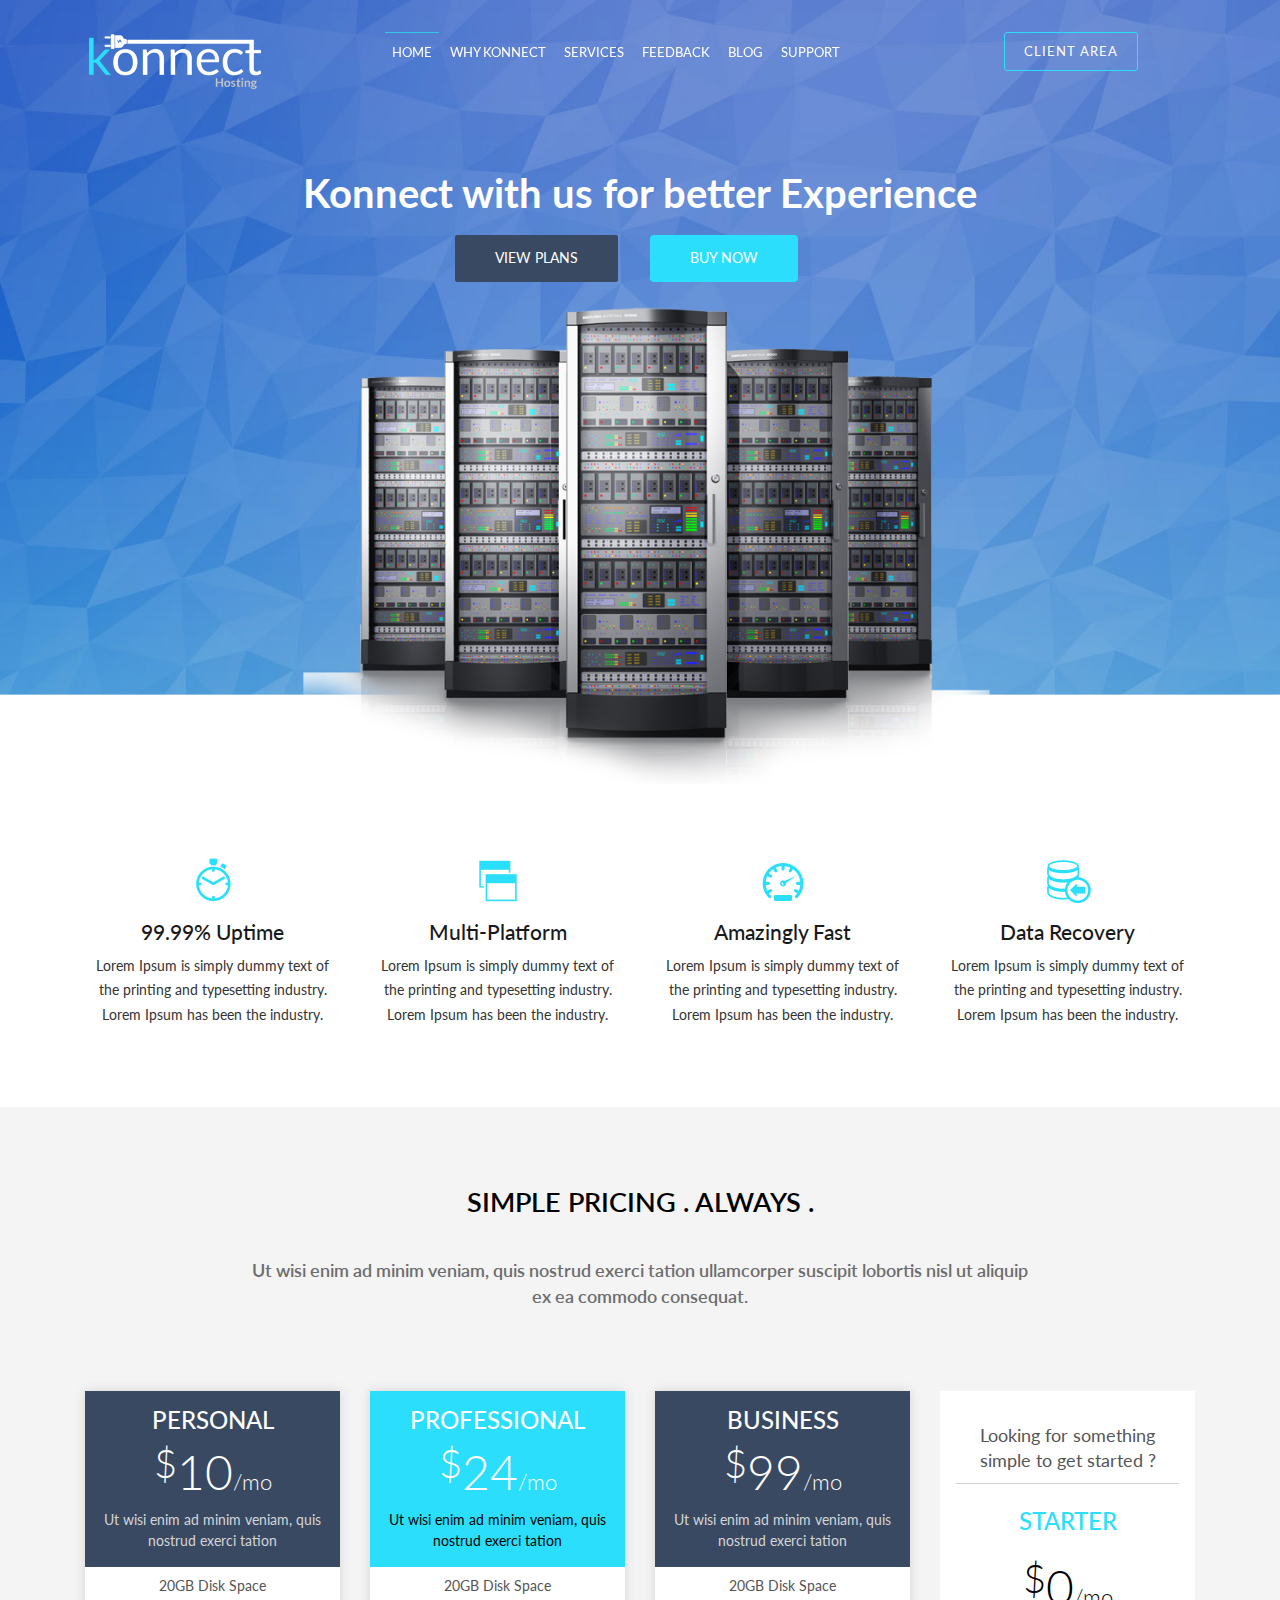
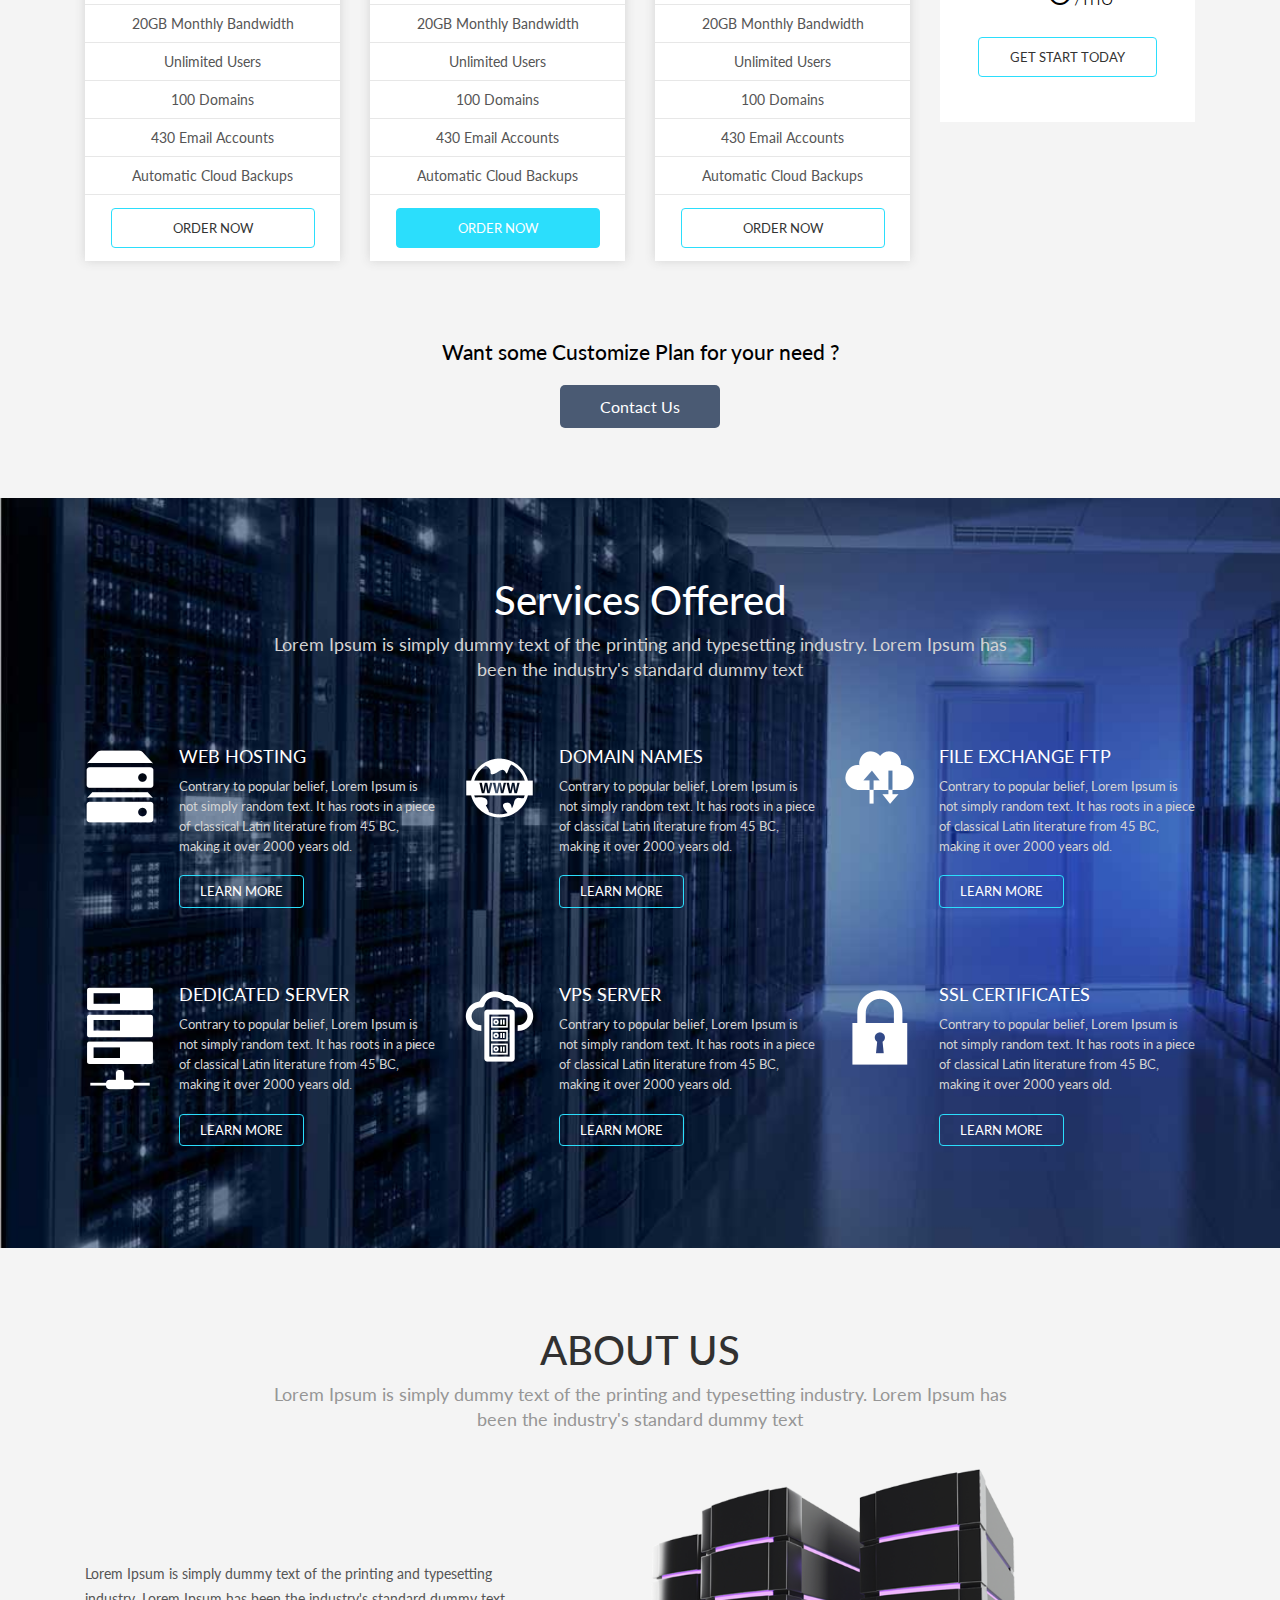
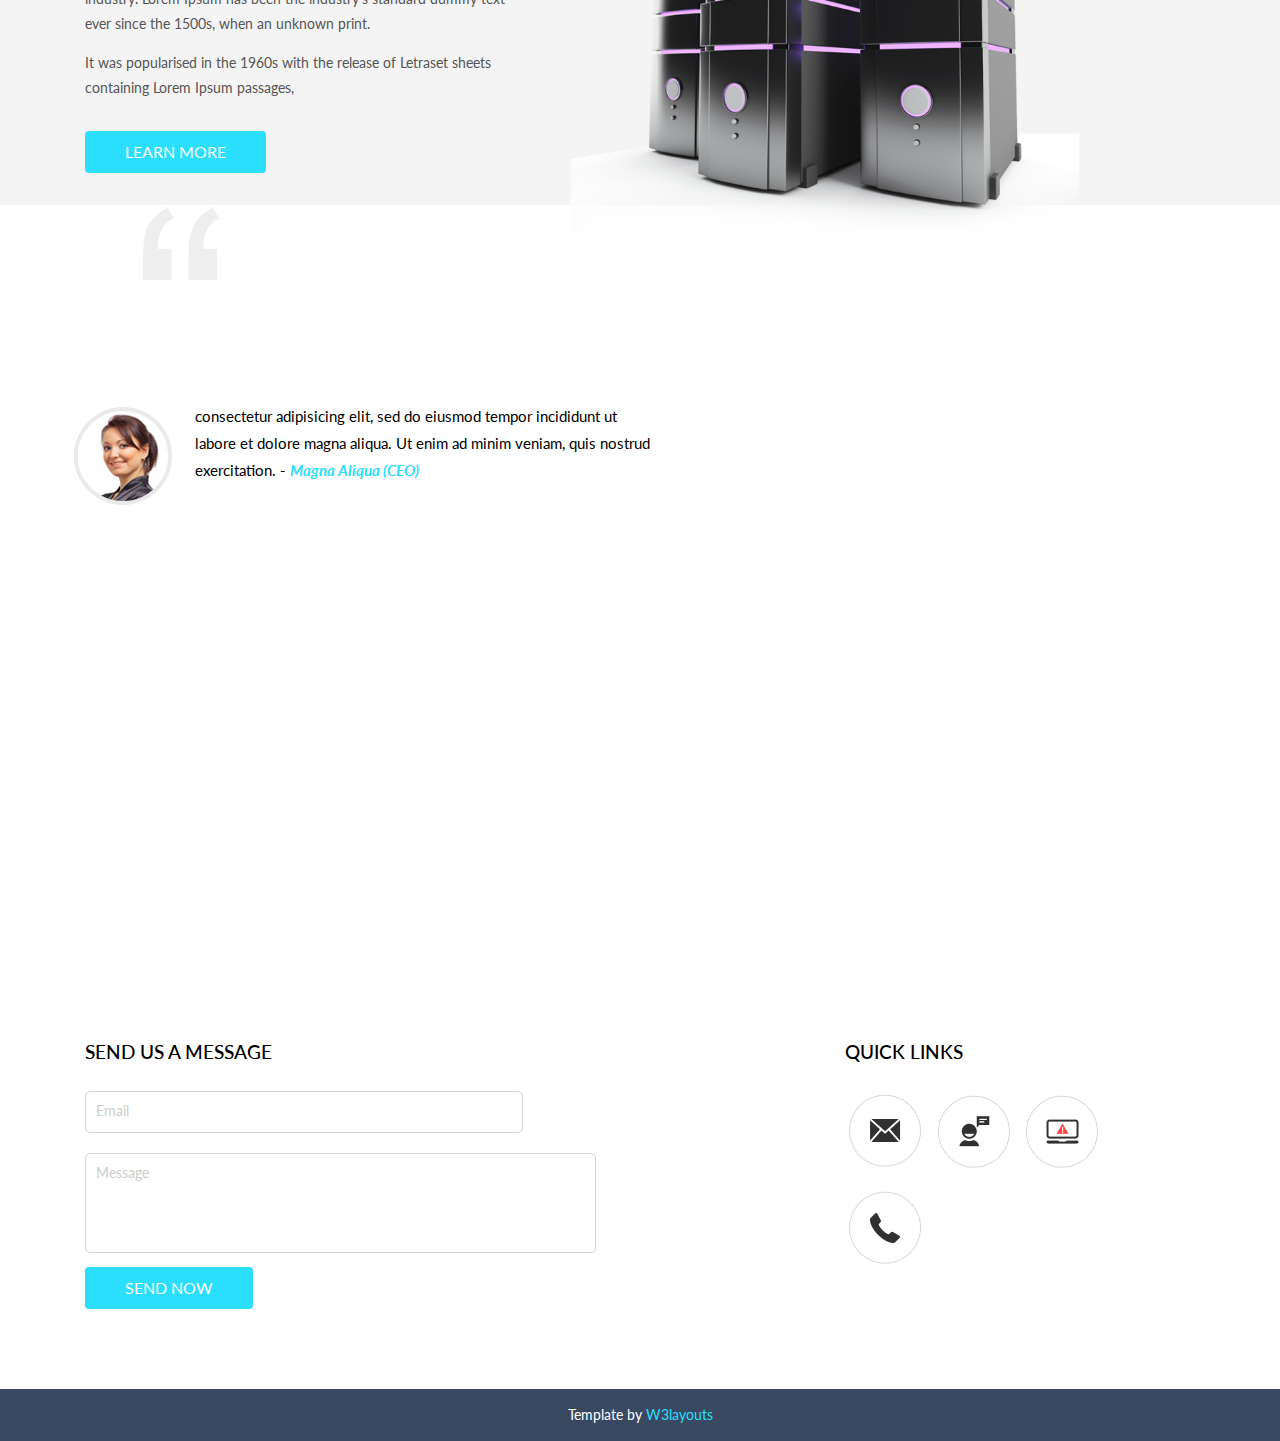
==== index.html @ 1f904e3b "Add site" ====
<!--
Author: W3layouts
Author URL: http://w3layouts.com
License: Creative Commons Attribution 3.0 Unported
License URL: http://creativecommons.org/licenses/by/3.0/
-->
<!DOCTYPE HTML>
<html>
<head>
<title>X VISION cloud</title>
<meta name="viewport" content="width=device-width, initial-scale=1">
<meta http-equiv="Content-Type" content="text/html; charset=utf-8" />
<meta name="keywords" content="Konnect Responsive web template, Bootstrap Web Templates, Flat Web Templates, Andriod Compatible web template, 
Smartphone Compatible web template, free webdesigns for Nokia, Samsung, LG, SonyErricsson, Motorola web design" />
<script type="application/x-javascript"> addEventListener("load", function() { setTimeout(hideURLbar, 0); }, false); function hideURLbar(){ window.scrollTo(0,1); } </script>
<link href="css/bootstrap.css" rel='stylesheet' type='text/css' />
<!-- jQuery (necessary for Bootstrap's JavaScript plugins) -->
<script src="js/jquery-1.11.1.min.js"></script>
<!-- Custom Theme files -->
<link href="css/style.css" rel='stylesheet' type='text/css' />
<!-- Custom Theme files -->
<!-- webfonts -->
<link href='http://fonts.googleapis.com/css?family=Lato:100,300,400,700,900' rel='stylesheet' type='text/css'>
<!-- webfonts -->
<!-- dropdown -->
<script src="js/jquery.easydropdown.js"></script>
<!-- Add fancyBox main JS and CSS files -->
<script src="js/jquery.magnific-popup.js" type="text/javascript"></script>
<link href="css/popup.css" rel="stylesheet" type="text/css">
		<script>
			$(document).ready(function() {
				$('.popup-with-zoom-anim').magnificPopup({
					type: 'inline',
					fixedContentPos: false,
					fixedBgPos: true,
					overflowY: 'auto',
					closeBtnInside: true,
					preloader: false,
					midClick: true,
					removalDelay: 300,
					mainClass: 'my-mfp-zoom-in'
			});
		});
		</script>
</head>
<body>
<div class="header">

    <div class="container">
      <div class="header_bottom"> 
       <div class="col-xs-3 logo">
   	   	 <a href="index.html"><img src="images/logo.png" alt=""/></a>
   	   </div>
   	   <div class="col-xs-9 header_nav">
	   	   <div class="col-xs-9 menu">
					<a class="toggleMenu" href="#"><img src="images/nav_icon.png" alt="" /> </a>
					<ul class="nav" id="nav">
					  <li class="current"><a href="index.html">Home</a></li>
					  <li><a href="about.html">Why Konnect</a></li>
					  <li><a href="services.html">Services</a></li>
					  <li><a href="404.html">Feedback</a></li>
					  <li><a href="blog.html">Blog</a></li>
					  <li><a href="support.html">Support</a></li>								
					</ul>
					<script type="text/javascript" src="js/responsive-nav.js"></script>
		  </div>
		  <div class="col-xs-3 header_but">
			  <menu class="cl-effect-8" id="cl-effect-8">
				 <a href="#">Client Area</a>
			  </menu>	
		  </div>
	      <div class="clearfix"></div>		
   	  </div>
   	  <div class="clearfix"></div>
   	  </div>
   </div>
   <div class="header_bot_grid">
      <h1>Konnect with us for better Experience</h1>
      <div class="header-btns">
		<a class="plans btn btn-primary1 btn-normal btn-inline" href="plans.html">View Plans</a>
	    <a class="plans btn btn-primary2 btn-normal btn-inline" href="domain.html">Buy Now</a>
	  </div>
	  <span> </span>
   </div>
</div>
<div class="content_top">
	<div class="container">
		<div class="col-md-3 grid_1">
			<i class="time"> </i>
			<h3>99.99% Uptime</h3>
			<p>Lorem Ipsum is simply dummy text of the printing and typesetting industry. Lorem Ipsum has been the industry.</p>
		</div>
		<div class="col-md-3 grid_1">
			<i class="platform"> </i>
			<h3>Multi-Platform</h3>
			<p>Lorem Ipsum is simply dummy text of the printing and typesetting industry. Lorem Ipsum has been the industry.</p>
		</div>
		<div class="col-md-3 grid_1">
			<i class="fast"> </i>
			<h3>Amazingly Fast</h3>
			<p>Lorem Ipsum is simply dummy text of the printing and typesetting industry. Lorem Ipsum has been the industry.</p>
		</div>
		<div class="col-md-3 grid_1">
			<i class="data"> </i>
			<h3>Data Recovery</h3>
			<p>Lorem Ipsum is simply dummy text of the printing and typesetting industry. Lorem Ipsum has been the industry.</p>
		</div>
	</div>
</div>
<div class="content_bottom">
	<div class="container">
		<div class="box3">
		  <h2>Simple Pricing . Always .</h2>
		  <p>Ut wisi enim ad minim veniam, quis nostrud exerci tation ullamcorper suscipit lobortis nisl ut aliquip ex ea commodo consequat.</p>
		</div>
		 <div class="plans">
       	           <div class="col-md-3">
						  <div class="pricing-table-grid">
								<div class="plans_head">
									<h3>Personal</h3>
								    <h4 class="m_4"><small class="m_2">$</small>10<small small class="m_3">/mo</small></h4>
								    <p>Ut wisi enim ad minim veniam, quis nostrud exerci tation</p>
								</div>
								<ul>
									<li><a href="#">20GB Disk Space</a></li>
									<li><a href="#">20GB Monthly Bandwidth</a></li>
									<li><a href="#">Unlimited Users</a></li>
									<li><a href="#">100 Domains</a></li>
									<li><a href="#">430 Email Accounts</a></li>
									<li><a href="#">Automatic Cloud Backups</a></li>
							    </ul>
							    <a class="popup-with-zoom-anim button" href="#small-dialog">Order Now</a>
							    <div id="small-dialog" class="mfp-hide">
									<div class="pop_up">
									 	<div class="payment-online-form-left">
											<form>
												<h4><span class="shipping"> </span>Shipping</h4>
												<ul>
													<li><input class="text-box-dark" type="text" value="Frist Name" onfocus="this.value = '';" onblur="if (this.value == '') {this.value = 'Frist Name';}"></li>
													<li><input class="text-box-dark" type="text" value="Last Name" onfocus="this.value = '';" onblur="if (this.value == '') {this.value = 'Last Name';}"></li>
												</ul>
												<ul>
													<li><input class="text-box-dark" type="text" value="Email" onfocus="this.value = '';" onblur="if (this.value == '') {this.value = 'Email';}"></li>
													<li><input class="text-box-dark" type="text" value="Company Name" onfocus="this.value = '';" onblur="if (this.value == '') {this.value = 'Company Name';}"></li>
												</ul>
												<ul>
													<li><input class="text-box-dark" type="text" value="Phone" onfocus="this.value = '';" onblur="if (this.value == '') {this.value = 'Phone';}"></li>
													<li><input class="text-box-dark" type="text" value="Address" onfocus="this.value = '';" onblur="if (this.value == '') {this.value = 'Address';}"></li>
													<div class="clearfix"> </div>
												</ul>
												<div class="clear"> </div>
											<ul class="payment-type">
												<h4><span class="payment"> </span> Payments</h4>
												<li>
													<span class="col_checkbox">
													<input id="3" class="css-checkbox1" type="checkbox">
													<label for="3" name="demo_lbl_1" class="css-label1"> </label>
													<a class="visa" href="#"> </a>
													</span>
												</li>
												<li>
													<span class="col_checkbox">
														<input id="4" class="css-checkbox2" type="checkbox">
														<label for="4" name="demo_lbl_2" class="css-label2"> </label>
														<a class="paypal" href="#"> </a>
													</span>
												</li>
												<div class="clearfix"> </div>
											</ul>
												<ul>
													<li><input class="text-box-dark" type="text" value="Card Number" onfocus="this.value = '';" onblur="if (this.value == '') {this.value = 'Card Number';}"></li>
													<li><input class="text-box-dark" type="text" value="Name on card" onfocus="this.value = '';" onblur="if (this.value == '') {this.value = 'Name on card';}"></li>
													<div class="clearfix"> </div>
												</ul>
												<ul>
													<li><input class="text-box-light hasDatepicker" type="text" id="datepicker" value="Expiration Date" onfocus="this.value = '';" onblur="if (this.value == '') {this.value = 'Expiration Date';}"><em class="pay-date"> </em></li>
													<li><input class="text-box-dark" type="text" value="Security Code" onfocus="this.value = '';" onblur="if (this.value == '') {this.value = 'Security Code';}"></li>
													<div class="clearfix"> </div>
												</ul>
												<ul class="payment-sendbtns">
													<li><input type="reset" value="Cancel"></li>
													<li><input type="submit" value="Process order"></li>
												</ul>
												<div class="clearfix"> </div>
											</form>
										</div>
						  			</div>
								</div>
		         </div>
		     </div>
             <div class="col-md-3">
					<div class="pricing-table-grid">
								<div class="plans_head1">
									<h3>Professional</h3>
								    <h4 class="m_4"><small class="m_2">$</small>24<small small class="m_3">/mo</small></h4>
								    <p>Ut wisi enim ad minim veniam, quis nostrud exerci tation</p>
								</div>
								<ul>
									<li><a href="#">20GB Disk Space</a></li>
									<li><a href="#">20GB Monthly Bandwidth</a></li>
									<li><a href="#">Unlimited Users</a></li>
									<li><a href="#">100 Domains</a></li>
									<li><a href="#">430 Email Accounts</a></li>
									<li><a href="#">Automatic Cloud Backups</a></li>
							    </ul>
							    <a class="popup-with-zoom-anim button1" href="#small-dialog">Order Now</a>
				      </div>
		     </div>	
	         <div class="col-md-3">
				<div class="pricing-table-grid">
								<div class="plans_head">
									<h3>Business</h3>
								    <h4 class="m_4"><small class="m_2">$</small>99<small small class="m_3">/mo</small></h4>
								    <p>Ut wisi enim ad minim veniam, quis nostrud exerci tation</p>
								</div>
								<ul>
									<li><a href="#">20GB Disk Space</a></li>
									<li><a href="#">20GB Monthly Bandwidth</a></li>
									<li><a href="#">Unlimited Users</a></li>
									<li><a href="#">100 Domains</a></li>
									<li><a href="#">430 Email Accounts</a></li>
									<li><a href="#">Automatic Cloud Backups</a></li>
							    </ul>
							    <a class="popup-with-zoom-anim button" href="#small-dialog">Order Now</a>
				</div>
		    </div>
	        <div class="col-md-3">
				<div class="pricing-table-grid1">
					<p>Looking for something simple to get started ?</p>		
					<h5>Starter</h5>
					
					<h4 class="m_4 m_5"><small class="m_2 sm1">$</small>0<small small class="m_3 sm2">/mo</small></h4>
					<a class="popup-with-zoom-anim button" href="#small-dialog">Get Start Today</a>		   
				</div>
		    </div>	
		    <div class="clearfix"> </div>								
       </div>
       <div class="plans_desc">
        <h3>Want some Customize Plan for your need ?</h3>
        <a class="contact_btn" href="#">Contact Us</a>
       </div>
	</div>
</div>

<div class="services">
	<div class="container">
	   <div class="span_1">
		  <h3>Services Offered</h3>
		  <p>Lorem Ipsum is simply dummy text of the printing and typesetting industry. Lorem Ipsum has been the industry's standard dummy text</p>
	   </div>
	   <div class="span_2">
	   	<div class="span_2-top">
		   	<div class="col-md-4">
		   		<ul class="hosting">
		   			<i class="icon1"> </i>
		   			<li class="host_desc">
		   				<h4>Web Hosting</h4>
		   				<p>Contrary to popular belief, Lorem Ipsum is not simply random text. It has roots in a piece of classical Latin literature from 45 BC, making it over 2000 years old. </p>
		   				<a class="button2" href="#">Learn More</a>
		   		    </li>
		   		</ul>
		   	</div>
		   	<div class="col-md-4">
		   		<ul class="hosting">
		   			<i class="icon2"> </i>
		   			<li class="host_desc">
		   				<h4>Domain Names</h4>
		   				<p>Contrary to popular belief, Lorem Ipsum is not simply random text. It has roots in a piece of classical Latin literature from 45 BC, making it over 2000 years old. </p>
		   				<a class="button2" href="#">Learn More</a>
		   		    </li>
		   		</ul>
		   	</div>
		   	<div class="col-md-4">
		   		<ul class="hosting">
		   			<i class="icon3"> </i>
		   			<li class="host_desc">
		   				<h4>File Exchange FTP</h4>
		   				<p>Contrary to popular belief, Lorem Ipsum is not simply random text. It has roots in a piece of classical Latin literature from 45 BC, making it over 2000 years old. </p>
		   				<a class="button2" href="#">Learn More</a>
		   		    </li>
		   		</ul>
		   	</div>
		   	<div class="clearfix"> </div>
		 </div>
		 <div class="span_2-bottom">
		   	<div class="col-md-4">
		   		<ul class="hosting">
		   			<i class="icon4"> </i>
		   			<li class="host_desc">
		   				<h4>Dedicated Server</h4>
		   				<p>Contrary to popular belief, Lorem Ipsum is not simply random text. It has roots in a piece of classical Latin literature from 45 BC, making it over 2000 years old. </p>
		   				<a class="button2" href="#">Learn More</a>
		   		    </li>
		   		</ul>
		   	</div>
		   	<div class="col-md-4">
		   		<ul class="hosting">
		   			<i class="icon5"> </i>
		   			<li class="host_desc">
		   				<h4>Vps Server</h4>
		   				<p>Contrary to popular belief, Lorem Ipsum is not simply random text. It has roots in a piece of classical Latin literature from 45 BC, making it over 2000 years old. </p>
		   				<a class="button2" href="#">Learn More</a>
		   		    </li>
		   		</ul>
		   	</div>
		   	<div class="col-md-4">
		   		<ul class="hosting">
		   			<i class="icon6"> </i>
		   			<li class="host_desc">
		   				<h4>SSL Certificates</h4>
		   				<p>Contrary to popular belief, Lorem Ipsum is not simply random text. It has roots in a piece of classical Latin literature from 45 BC, making it over 2000 years old. </p>
		   				<a class="button2" href="#">Learn More</a>
		   		    </li>
		   		</ul>
		   	</div>
		   	<div class="clearfix"> </div>
		 </div>
	   </div>
	</div>
</div>  
<div class="about_grid">
	<div class="container">
		<div class="span_1 span_3">
		  <h4>About Us</h4>
		  <p>Lorem Ipsum is simply dummy text of the printing and typesetting industry. Lorem Ipsum has been the industry's standard dummy text</p>
	   </div>
	   <div class="span_5">
	   	 <div class="col-md-5 span_5-left">
	   	 	<p class="m_1">Lorem Ipsum is simply dummy text of the printing and typesetting industry. Lorem Ipsum has been the industry's standard dummy text ever since the 1500s, when an unknown print.</p>
	   	    <p class="m_2"> It was popularised in the 1960s with the release of Letraset sheets containing Lorem Ipsum passages,</p>
	   	    <a class="button3" href="#">Learn More</a>
	   	 </div>
	   	 <div class="col-md-7">
	   	  	<div class="span_5-right">
	   	 	<span> </span>
	   	    </div>
	   	 </div>
	   	 <div class="clearfix"> </div>
	   </div>
	</div>
</div>
<div class="testimonail">
	<div class="container">
		<ul class="test">
			<li class="test_img"><img src="images/test_pic.png" class="img-responsive" alt=""/></li>
			<li class="test_desc">
				<p><span class="quotes"> </span>consectetur adipisicing elit, sed do eiusmod tempor incididunt ut labore et dolore magna aliqua. Ut enim ad minim veniam, quis nostrud exercitation. - <span class="link"><a href="#">magna aliqua (CEO)</a></span></p>
			</li>
			<div class="clearfix"> </div>
		</ul>
	</div>
</div>
<div class="map">
	<iframe src="https://www.google.com/maps/embed?pb=!1m14!1m12!1m3!1d3150859.767904157!2d-96.62081048651531!3d39.536794757966845!2m3!1f0!2f0!3f0!3m2!1i1024!2i768!4f13.1!5e0!3m2!1sen!2sin!4v1408111832978"> </iframe>
</div>
<div class="contact_index">
	<div class="container">
		<div class="col-md-8 contact_index-left">
			<h3>Send Us A Message</h3>
			<div class="contact-form">
				<form>
					<input type="text" class="textbox" value="Email" onfocus="this.value = '';" onblur="if (this.value == '') {this.value = 'Email';}">
					<textarea value="Message:" onfocus="this.value = '';" onblur="if (this.value == '') {this.value = 'Message';}">Message</textarea>
					<input type="submit" value="Send Now">
				</form>
			</div>
		</div>
		<div class="col-md-4 contact_index-right">
			<h3>Quick Links</h3>
			<ul class="footer_social">
			  <li><a href="#"> <i class="email"> </i> </a></li>
			  <li><a href="#"> <i class="chat"> </i> </a></li>
			  <li><a href="#"> <i class="report"> </i></a></li>
			  <li><a href="#"> <i class="phone"> </i></a></li>
			</ul>
		</div>
	</div>
</div>
<div class="footer">
	<div class="container">
		<p>Template by <a href="http://w3layouts.com/">W3layouts</a></p>
	</div>
</div>
</body>
</html>
---- css/style.css ----
/*--
Author: W3layouts
Author URL: http://w3layouts.com
License: Creative Commons Attribution 3.0 Unported
License URL: http://creativecommons.org/licenses/by/3.0/
--*/
h4, h5, h6,
h1, h2, h3 {margin-top: 0;}
ul, ol {margin: 0;}
p {margin: 0;}
html, body{
  	font-family: 'Lato', sans-serif;
    font-size: 100%;
  	background: #FFf;
}
body a{
	transition:0.5s all;
	-webkit-transition:0.5s all;
	-moz-transition:0.5s all;
	-o-transition:0.5s all;
	-ms-transition:0.5s all;
}
.header{
	background: url(../images/banner.jpg) no-repeat 0px 0px;
	background-size: cover;
	-webkit-background-size: cover;
	-moz-background-size: cover;
	-o-background-size: cover;
	height: 810px;
}
.about_header{
	background: url(../images/banner.jpg) no-repeat 0px 0px;
	background-size: cover;
	-webkit-background-size: cover;
	-moz-background-size: cover;
	-o-background-size: cover;
	height:150px;
}
.header_top{
	background: rgba(255, 255, 255, 0.18);
}
.header-top-left{
	margin-top:2px;
}
.box{
	float:left;
	width:20.5%;
	margin-right:10.6%;
}
.box1{
	float:left;
	width:20.5%;
}
/* PREFIXED CSS */
.dropdown,
.dropdown div,
.dropdown li,
.dropdown div::after,
.dropdown .carat,
.dropdown .carat:after,
.dropdown .selected::after,
.dropdown:after{
	-webkit-transition: all 150ms ease-in-out;
	-moz-transition: all 150ms ease-in-out;
	-ms-transition: all 150ms ease-in-out;
	transition: all 150ms ease-in-out;
}
.dropdown .selected::after,
.dropdown.scrollable div::after{
	-webkit-pointer-events: none;
	-moz-pointer-events: none;
	-ms-pointer-events: none;
	pointer-events: none;
}
/* WRAPPER */
.dropdown{
	position: relative;
	width:90px;
	cursor: pointer;
	background: none;
	padding: 8px 15px 5px;
	color:#000;
	-webkit-user-select: none;
	-moz-user-select: none;
	user-select: none;
}
.dropdown.open{
	z-index: 2;
}
.dropdown:hover,
.dropdown.focus{
	/*--background:#F7F7F7;--*/
}
/* CARAT */
.dropdown .carat,
.dropdown .carat:after{
	position: absolute;
	right: -1px;
	top: 50%;
	margin-top:-2px;
	z-index: 1;
	background: url(../images/arrow.png);
	width:16px;
	height:10px;
}
.dropdown:hover .carat:after{
	border-top-color: #f4f4f4;
}
.dropdown.focus .carat{
	border-top-color: #f8f8f8;
}
.dropdown.focus .carat:after{
	border-top-color: #0180d1;
}
.dropdown.open .carat{
	-webkit-transform: rotate(180deg);
	-moz-transform: rotate(180deg);
	-ms-transform: rotate(180deg);
	transform: rotate(180deg);
}
/* OLD SELECT (HIDDEN) */
.dropdown .old{
	position: absolute;
	left: 0;
	top: 0;
	height: 0;
	width: 0;
	overflow: hidden;
}
.dropdown select{
	position: absolute;
	left: 0px;
	top: 0px;
}
.dropdown.touch select{
	left: 0;
	top: 0;
	width: 100%;
	height: 100%;
	opacity: 0;
}
/* SELECTED FEEDBACK ITEM */ 
.dropdown .selected,
.dropdown li{
	display: block;
	font-size:0.95em;
	overflow: hidden;
	white-space: nowrap;
}
.dropdown .selected::after{
	content: '';
	position: absolute;
	right: 0;
	top: 0;
	bottom: 0;
	width: 60px;
}
/* DROP DOWN WRAPPER */
.dropdown div{
	position: absolute;
	height: 0;
	left: 13px;
	right: 0;
	top: 35px;
	background: #fb4d01;
	overflow: hidden;
	opacity: 0;
	color: #fff;
	width: 90px;
}
.dropdown:hover div{
	background:#4CB1CA;
}
/* Height is adjusted by JS on open */
.dropdown.open div{
	opacity: 1;
	z-index: 2;
}
/* FADE OVERLAY FOR SCROLLING LISTS */
.dropdown.scrollable div::after{
	content: '';
	position: absolute;
	left: 0;
	right: 0;
	bottom: 0;
	height: 50px;
}
.dropdown.scrollable.bottom div::after{
	opacity: 0;
}
/* DROP DOWN LIST */
.dropdown ul{
	position: absolute;
	left: 0;
	top: 0;
	height: 100%;
	width: 100%;
	list-style: none;
	overflow: hidden;
	padding:0;
	background:#2bdefc;
}
.dropdown.scrollable.open ul{
	overflow-y: auto;
}
/* DROP DOWN LIST ITEMS */
.dropdown li{
	list-style: none;
	padding:8px;
	border-bottom: 1px solid #05bad8;
}
.dropdown li:last-child {
    border-bottom: 0;
}
/* .focus class is also added on hover */
.dropdown li.focus{
	background:#394962;
	position: relative;
	z-index: 3;
	color: #fff;
}
.dropdown li.active{
	background:#394962;
	color: #fff;
}
.header_bottom {
	padding: 2em 0 7em;
}
.logo{
	float:left;
}
.header-top-right {
	float: right;
}
ul.check a {
	color: #fff;
}
.phone{
	text-align: center;
	margin-top: 10px;
}
.phone p{
	color:#000;
	font-size:0.95em;
}
ul.check{
	padding: 7px 25px;
	margin: 0;
	list-style: none;
	background: #596d92;
}
ul.check:hover li.cart_desc{
	color:#2bdefc;
}
a ul.check{
	color:#fff;
}
i.cart{
	width: 28px;
	height: 28px;
	background: url(../images/img-sprite.png)no-repeat -1px 0px;
	float: left;
	margin-right: 6%;
}
ul.check li.cart_desc {
	display: block;
	font-size: 13px;
	font-weight: 400;
	cursor: pointer;
	-moz-transition: all 0.2s linear;
	-o-transition: all 0.2s linear;
	-webkit-transition: all 0.2s linear;
	transition: all 0.2s linear;
	float: left;
	margin-top:5px;
}
.header_nav{
	 float:right;
}
.menu {
	margin-left: 9%;
	width: 66%;
}
.menu li{
	display:inline-block;
}
.menu li:first-child{
   	margin-left:0;
}
.menu li a{
	 display: block;
	font-size: 0.85em;
	margin:0px;
	color: #fff;
	-webkit-transition: all 0.3s ease;
	-moz-transition: all 0.3s ease;
	-o-transition: all 0.3s ease;
	transition: all 0.3s ease;
	text-transform: uppercase;
	padding:10px;
}
.menu li a:hover{
 	 border-top:1px solid #34c7e7;
} 
 #nav .current a {
	 border-top:1px solid #34c7e7;
}
.toggleMenu {
    display:  none;
   	padding:4px 5px 0px 5px;
}
.nav:before,
.nav:after {
    content: " "; 
    display: table; 
}
.nav:after {
    clear: both;
}
.nav ul {
    list-style: none;
}
@media screen and (max-width:800px) {
	.menu {
		margin:10px 0;
	}
    .active {
        display: block;
    }
    .menu li a{
    	text-align:left;
    	border-radius:0;
    	-webkit-border-radius:0;
    	-moz-border-radius:0;
    	-o-border-radius:0;
    }
    .nav {
	     list-style: none;
	     *zoom: 1;
	     width:95%;
		 position: absolute;
		 right:10px;
		 background:#051619;
		 top:62px;
		 z-index: 9999;
    }
   .menu li a span.messages{
    	text-align:center;
    	top:15px;
    }
    .nav li ul{
    	width:100%;   	
    }
    .menu ul{
    	margin:0;
    }
    .nav > li.hover > ul {
        width:100%;
    }
    .nav > li {
        float: none;
        display:block;
    }
    .nav ul {
        display: block;
        width: 100%;
    }
   .nav > li.hover > ul , .nav li li.hover ul {
        position: static;
    }
    .nav li a{
    	border-top:1px solid #1F253D;
    }
     .nav li:first-child a{
     	border-top:none;
     }
 }
/* Effect 20: 3D side */
.nav a{
	position: relative;
	display: inline-block;
	padding: 3px 15px 0;
	color:#fff;
	-webkit-transition: background 0.6s;
	-moz-transition: background 0.6s;
	transition: background 0.6s;
	-webkit-transform-origin: 50% 0;
	-moz-transform-origin: 50% 0;
	transform-origin: 50% 0;
	-webkit-transform-style: preserve-3d;
	-moz-transform-style: preserve-3d;
	transform-style: preserve-3d;
	-webkit-transform-origin: 0% 50%;
	-moz-transform-origin: 0% 50%;
	transform-origin: 0% 50%;
}
.nav a::before {
	position: absolute;
	top: 0;
	left: 0;
	width: 100%;
	height: 100%;
	background:rgba(43, 222, 252, 0.35);
	color: #000;
	content: attr(data-hover);
	-webkit-transform: rotateX(270deg);
	-moz-transform: rotateX(270deg);
	transform: rotateX(270deg);
	-webkit-transition: -webkit-transform 0.6s;
	-moz-transition: -moz-transform 0.6s;
	transition: transform 0.6s;
	-webkit-transform-origin: 0 0;
	-moz-transform-origin: 0 0;
	transform-origin: 0 0;
	pointer-events: none;
}
.nav a:hover::before,
.nav a:focus::before {
	-webkit-transform: rotateX(10deg);	
	-moz-transform: rotateX(10deg);
	transform: rotateX(10deg);
}
/* Effect 8: border slight translate */
.cl-effect-8 a {
	padding: 12px 40px;
}
.cl-effect-8 a:hover{
	text-decoration:none;
	color:#2bdefc;
}
.cl-effect-8 a::before,
.cl-effect-8 a::after  {
	position: absolute;
	top: 0;
	left: 0;
	width: 100%;
	height: 100%;
	border:1px solid #2bdefc;
	content: '';
	-webkit-transition: -webkit-transform 0.3s, opacity 0.3s;
	-moz-transition: -moz-transform 0.3s, opacity 0.3s;
	transition: transform 0.3s, opacity 0.3s;
	border-radius:3px;
	-webkit-border-radius:3px;
	-moz-border-radius:3px;
	-o-border-radius:3px;
}
.cl-effect-8 a::after  {
	border-color:#fff;
	opacity: 0;
	-webkit-transform: translateY(-7px) translateX(6px);
	-moz-transform: translateY(-7px) translateX(6px);
	transform: translateY(-7px) translateX(6px);
}
.cl-effect-8 a:hover::before,
.cl-effect-8 a:focus::before {
	opacity: 0;
	-webkit-transform: translateY(5px) translateX(-5px);
	-moz-transform: translateY(5px) translateX(-5px);
	transform: translateY(5px) translateX(-5px);
}
.cl-effect-8 a:hover::after,
.cl-effect-8 a:focus::after  {
	opacity: 1;
	-webkit-transform: translateY(0px) translateX(0px);
	-moz-transform: translateY(0px) translateX(0px);
	transform: translateY(0px) translateX(0px);
}
menu a {
	position: relative;
	display: inline-block;
	outline: none;
	color: #fff;
	text-decoration: none;
	text-transform: uppercase;
	letter-spacing: 1px;
	font-weight: 400;
	font-size: 0.85em;
}
menu#cl-effect-8 {
	padding: 0;
	margin:0;
}
.header_bot_grid{
	text-align:center;
}
.header_bot_grid h1{
	color:#fff;
	font-size:3em;
	font-weight:bold;
	margin-bottom:0.5em;
}
.header-btns a.plans {
	margin-right: 2em;
	-webkit-appearance: none;
	background:#394962;
	padding:18px 45px;
}
.header-btns a.buy{
	-webkit-appearance: none;
	background:#2bdefc;
	padding:20px 45px;
}
.header-btns a {
	text-decoration: none;
	color: #fff;
	transition: 0.5s all;
	text-transform: uppercase;
	text-decoration: none;
	font-size:13px;
	border-radius: 3px;
	-webkit-border-radius: 3px;
	-moz-border-radius: 3px;
	-o-border-radius: 3px;
}
.btn.btn-primary1, .btn.btn-primary2{
	font-size:0.85em;
	font-style: normal;
	text-shadow: none;
	text-transform:uppercase;
	color: #FFF;
	position: relative;
	letter-spacing: 0;
	background: transparent;
	border-radius: 0;
	box-shadow: none;
	border: none;
	outline: none;
	border-radius:3px;
	-webkit-border-radius:3px;
	-moz-border-radius:3px;
	-o-border-radius:3px;
	z-index: 1;
	overflow: hidden;
	-webkit-transition: all 0.4s ease;
	-moz-transition: all 0.4s ease;
	-o-transition: all 0.4s ease;
	transition: all 0.4s ease;
}
.btn {
	display: inline-block;
	padding: 4px 12px;
	margin-bottom: 0;
	font-size: 14px;
	text-align: center;
	vertical-align: middle;
	cursor: pointer;
	color: #333;
	text-shadow: 0 1px 1px rgba(255,255,255,0.75);
	border: 1px solid #ccc;
	border-bottom-color: #b3b3b3;
}
.btn-primary1 {
	color: #fff;
}
.btn.btn-primary1:before, .btn.btn-primary2:before  {
	content: "";
	position: absolute;
	width: 0;
	height: 100%;
	bottom: 0;
	right: 0;
	top: 0;
	z-index: -1;
	border-radius: 0;
	background:#10bfdc;
	-webkit-transition: all 0.4s ease;
	-moz-transition: all 0.4s ease;
	-o-transition: all 0.4s ease;
	transition: all 0.4s ease;
}
.btn.btn-primary1:hover:before, .btn.btn-primary2:hover:before {
	width: 100%;
	left: 0;
	-webkit-transition: all 0.3s ease;
	-moz-transition: all 0.3s ease;
	-o-transition: all 0.3s ease;
	transition: all 0.3s ease;
}
.btn.btn-primary2:after {
	content: "";
	position: absolute;
	width: 100%;
	height: 100%;
	bottom: 0;
	left: 0;
	border-radius: 0;
	background:#2bdefc;
	z-index: -2;
	-webkit-transition: all 0.4s ease;
	-moz-transition: all 0.4s ease;
	-o-transition: all 0.4s ease;
	transition: all 0.4s ease;
}
.btn.btn-primary1:after {
	content: "";
	position: absolute;
	width: 100%;
	height: 100%;
	bottom: 0;
	left: 0;
	border-radius: 0;
	background: #394962;
	z-index: -2;
	-webkit-transition: all 0.4s ease;
	-moz-transition: all 0.4s ease;
	-o-transition: all 0.4s ease;
	transition: all 0.4s ease;
}
.header_bot_grid span{
	width:851px;
	height:604px;
	background:url(../images/server.png)no-repeat;
	display:inline-block;
}
.content_top{
	padding:10em 0 5em;
}
i.time{
	width: 40px;
	height: 50px;
	background: url(../images/img-sprite.png) -36px -2px;
	display: inline-block;
}
.grid_1{
	text-align:center;
}
.grid_1 h3{
	color:#191919;
	font-size:1.3em;
	margin-top: 10px;
}
.grid_1 p{
	font-size:0.85em;
	line-height:1.8em;
}
i.platform{
	width: 45px;
	height: 50px;
	background: url(../images/img-sprite.png) -93px -2px;
	display: inline-block;
}
i.fast{
	width: 45px;
	height: 50px;
	background: url(../images/img-sprite.png) -154px -2px;
	display: inline-block;
}
i.data{
	width: 50px;
	height: 50px;
	background: url(../images/img-sprite.png) -216px -5px;
	display: inline-block;
}
.content_bottom{
	background:#f4f4f4;
	padding:5em 0;
}
.box3{
	text-align:center;
}
.box3 p{
	color:#6d6d6d;
	font-size:1.1em;
	line-height:1.5em;
	font-weight:600;
	width:70%;
	margin:0 auto;
}
/*---- pricing -----*/
.plans{
	padding: 5em 0;
}
.pricing-table-grid ul li {
	list-style: none;
	text-align: center;
	border-bottom: 1px solid #E7E7E7;
}
.plans_head, .plans_head1{
	display: block;
	padding:1em;
	background:#394962;
}
.plans_head1{
	background:#2bdefc;
}
.plans_head h3, .plans_head1 h3{
	display: block;
	color:#fff;
	text-transform: uppercase;
	font-size: 1.5em;
}
h4.m_4{
	font-size: 4em;
	color: #FFF;
	font-weight:300;
}
small.m_2{
	font-size:40px;
	color: #FFF;
	font-weight:300;
	vertical-align: text-top;
}
small.m_3{
	font-size:22px;
	color: #FFF;
	font-weight:300;
}
.plans_head p, .plans_head1 p{
	font: 400 14px/25px Lato, sans-serif;
	color:#D4D5D6;
	line-height:1.5em;
}
.plans_head1 p{
	color:#000;
}
.pricing-table-grid ul li a, .pricing-table-grid ul li span{
	padding: 10px 0;
	display: block;
	text-decoration: none;
	font-size: 0.85em;
	color: #555;
	font: 400 15px/25px Lato, sans-serif;
}
.pricing-table-grid{
	transition: 0.5s all;
	-webkit-transition: 0.5s all;
	-moz-transition: 0.5s all;
	-o-transition: 0.5s all;
	-ms-transition: 0.5s all;
	background: #fff;
	box-shadow: 0 0 10px #D4D4D4;
	-webkit-box-shadow: 0 0 10px #D4D4D4;
	-moz-box-shadow: 0 0 10px #D4D4D4;
	-o-box-shadow: 0 0 10px #D4D4D4;
	text-align: center;
}
.pricing-table-grid1{
	transition: 0.5s all;
	-webkit-transition: 0.5s all;
	-moz-transition: 0.5s all;
	-o-transition: 0.5s all;
	-ms-transition: 0.5s all;
	background: #fff;
	padding:2em 1em;
	text-align: center;
}
.pricing-table-grid:hover{
	transform:scale(1.05);
	-webkit-transform:scale(1.05);
	-moz-transform:scale(1.05);
	-o-transform:scale(1.05);
	-ms-transform:scale(1.05);
}
.span_4{
	transform:scale(1.05);
	-webkit-transform:scale(1.05);
	-moz-transform:scale(1.05);
	-o-transform:scale(1.05);
	-ms-transform:scale(1.05);
}
.span_4:hover{
	transform:scale(1);
	-webkit-transform:scale(1);
	-moz-transform:scale(1);
	-o-transform:scale(1);
	-ms-transform:scale(1);
}
.pricing-table-grid:hover{
	border-color:#DBD334;
}
.button, .button1 {
	text-align: center;
}
a.button, a.button1{
	text-transform: uppercase;
	text-decoration: none;
	color: #333;
	border: 1px solid #2bdefc;
	display: inline-block;
	width: 80%;
	margin: 1em 0 1em;
	font-size: 0.95em;
	padding: 10px;
	border-radius: 4px;
	-webkit-border-radius: 4px;
	-moz-border-radius: 4px;
	-o-border-radius: 4px;
	outline:none;
}
a.button1{
	background:#2bdefc;
	color:#fff;
}
.pricing-table-grid ul li a:hover {
	color:#2bdefc;
}
.pricing-table-grid:hover .button1, .pricing-table-grid1:hover .button,.pricing-table-grid:hover .button{
	background:#2bdefc;
	color:#fff;
}
.pricing-table-grid h5{
	text-transform:uppercase;
	color:#2bdefc;
	font-size:1.5em;
}
h4.m_5{
	color:#000;
}
small.sm1, small.sm2{
	color:#000;	
}
.pricing-table-grid1 h5{
	text-transform:uppercase;
	color:#2bdefc;
	font-size:1.5em;
	margin:1em 0;
}
.pricing-table-grid1 p {
	display: block;
	text-decoration: none;
	font-size: 0.85em;
	color: #555;
	font: 400 18px/25px Lato, sans-serif;
	border-bottom: 1px solid #D2D2D2;
	padding-bottom: 10px;
}
.plans_desc{
	text-align:center;
}
.plans_desc h3{
	margin-bottom:1.5em;
	color:#000;
	font-size:1.3em;
	font-weight:500;
}
a.contact_btn{
	background:#4a5a73;
	padding:12px 40px;
	color:#fff;
	border-radius: 5px;
	-webkit-border-radius: 5px;
	-moz-border-radius: 5px;
	-o-border-radius: 5px;
}
a.contact_btn:hover{
	text-decoration:none;
	background:#2bdefc;
	-webkit-transform: rotateY(15deg);
	-moz-transform: rotateY(15deg);
	-ms-transform: rotateY(15deg);
	transform: rotateY(15deg);
}
.domain{
	background:#2bdefc;
	padding:5em 0;
}
/*-- dropdown -- */
/*search box */
.search-box{
	border: 1px solid #ddd;
	padding: 3px;
	width: 65%;
	margin: 0 auto;
}
/* Domain search box */
.domain-search-box {
	background:#fff;
	border:none;
	height:60px;
	padding:0 0 0 20px;
	position:relative;
	z-index:1;
}
.domains-input {
	background-color: #ffffff;
	outline: none;
	margin: 0;
	border: medium none;
	color: #707070;
	font-size: 23px;
	padding: 12px 0 12px 0;
	float: left;
	width: 75%;
	font-weight: 300;
}
#homepage-content .domains-select, .domains-select {
    border-left: 1px solid #CCCCCC;
    border-right: 1px solid #CCCCCC;
	float: left;
	height:60px;
	overflow: hidden;
	position: relative;
	width: 113px;
	color:#707070;
	font-size:19px;
	cursor:pointer;
}
.domain-submit, .domain-submit-disabled {
	border: none;
	height: 60px;
	width: 50px;
	text-align: center;
	display: inline-block;
	text-decoration: none;
	cursor: pointer;
	background: url(../images/search.png) no-repeat 12px 10px;
	outline: none;
}
#go_btn.go_btn_readonly{
	cursor:default;
}
#homepage-content .domains-select select, .domains-select select {
	background: none repeat scroll 0 0 transparent;
	border: 0px solid #FFF;
	color:#000;
	cursor: pointer;
	width:120px;
	height:52px;
	filter: alpha(opacity = 0);
	font-size: 18px;
}
span#include-free {
	font-size:14px;
}
#region-top #transfer-domain {
	bottom: 0;
	font-size: 11px;
	font-weight: bold;
	left: 0;
	margin: 0;
   text-align: left;
	width: 220px;
	overflow:hidden;}
	.tlds-dd {
	position: absolute;
	background: url("../images/drop_arrow.png") no-repeat right;
	display: block;
	top: 25px;
	right: 20px;
	width: 30px;
	height: 11px;
}
.brd-fix {
	opacity:0;
	 -ms-filter:"progid:DXImageTransform.Microsoft.Alpha(Opacity=0)";
	filter: alpha(opacity=0);
	zoom: 1;
}
.tlds {
	position:absolute;
 	top:15px; 
 	left:13px;
}
.domain h2{
	color: #313131;
	font-size: 2.3em;
	text-align: center;
	font-weight: 400;
	margin-bottom: 0.5em;
}
.services{
	background: url(../images/services.jpg) no-repeat 0px 0px;
	background-size: cover;
	-webkit-background-size: cover;
	-moz-background-size: cover;
	-o-background-size: cover;
	min-height: 750px;
	padding-top: 5em;
}
.span_1{
	text-align:center;
}
.span_1 h3{
	color:#fff;
	font-size:2.5em;
}
.span_1 p{
	color: #D3D3D3;
	font-size: 1.1em;
	width: 65%;
	margin: 0 auto;
	font-weight: 400;
}
ul.hosting{
	padding:0;
	margin:0;
	list-style:none;
}
i.icon1{
	width: 70px;
	height: 80px;
	background: url(../images/img-sprite.png) -289px -7px;
	float:left;
	margin-right:1.5em;
}
i.icon1:hover, i.icon2:hover, i.icon3:hover, i.icon4:hover, i.icon5:hover, i.icon6:hover, i.time:hover, i.platform:hover, i.fast:hover, i.data:hover{
	transform: scale(-1, -1);
	-ms-transform: scale(-1, -1);
	-moz-transform: scale(-1, -1);
	-webkit-transform: scale(-1, -1);
	transition: opacity 0.5s, transform 0.7s ease-out;
	-moz-transition: opacity 0.5s, -moz-transform 0.7s ease-out;
	-webkit-transition: opacity 0.5s, -webkit-transform 0.7s ease-out;
	transition: transform 1.8s ease-in-out, box-shadow 1s ease-out, border-color 1.5s;
	-moz-transition: -moz-transform 1.8s ease-in-out, -moz-box-shadow 1s ease-out, border-color 1.5s;
	-webkit-transition: -webkit-transform 1.8s ease-in-out, -webkit-box-shadow 1s ease-out, border-color 1.5s;
}
ul.hosting li.host_desc{
	overflow:hidden;
}
ul.hosting li.host_desc h4{
	color: #fff;
	font-size: 1.4em;
	text-transform: uppercase;
	font-weight: 400;
}
ul.hosting li.host_desc p{
	color:#D3D3D3;
	font: 400 14px/25px Lato, sans-serif;
	line-height:1.5em;
	margin-bottom: 0.5em;
}
.span_2{
	margin-top:3em;
}
.span_2-top{
	margin:4em 0;
}
a.button2{
	text-transform: uppercase;
	text-decoration: none;
	color: #fff;
	border: 1px solid #2bdefc;
	display: inline-block;
	margin: 1em 0 1em;
	font-size: 0.85em;
	padding:8px 30px;
	border-radius: 4px;
	-webkit-border-radius: 4px;
	-moz-border-radius: 4px;
	-o-border-radius: 4px;
	text-align: center;
}
a.button2:hover{
	background:#2bdefc;
}
i.icon2 {
	width: 70px;
	height: 80px;
	background: url(../images/img-sprite.png) -379px -7px;
	float: left;
	margin-right: 1.5em;
}
i.icon3{
	width: 70px;
	height: 60px;
	background: url(../images/img-sprite.png) -9px -90px;
	float: left;
	margin-right: 1.5em;
}
i.icon4{
	width: 70px;
	height: 108px;
	background: url(../images/img-sprite.png) -100px -77px;
	float: left;
	margin-right: 1.5em;
}
i.icon5{
	width: 70px;
	height: 85px;
	background: url(../images/img-sprite.png) -207px -79px;
	float: left;
	margin-right: 1.5em;
}
i.icon6{
	width: 70px;
	height: 85px;
	background: url(../images/img-sprite.png) -288px -103px;
	float: left;
	margin-right: 1.5em;
}
.about_grid{
	background:#f4f4f4;
	padding: 5em 0 0;
	height: 557px;
}
.span_1 h4 {
	color:#313131;
	font-size: 2.5em;
	text-transform:uppercase;
}
.span_5{
	margin-top:2em;
}
p.m_1,p.m_2{
	font: 400 14px/25px Lato, sans-serif;
	color:#555;
	line-height:1.8em;
}
p.m_2{
	margin: 1em 0;
}
.span_3 p{
	color:#969696;
}
.span_5-right span{
	width:742px;
	height:533px;
	background:url(../images/about_server.png)no-repeat;
	display:inline-block;
}
.span_5-left {
	margin-top: 6em;
}
a.button3{
	text-transform: uppercase;
	text-decoration: none;
	color: #fff;
	border: none;
	background: #2bdefc;
	display: inline-block;
	margin: 1em 0 1em;
	font-size: 1em;
	padding: 10px 40px;
	border-radius: 4px;
	-webkit-border-radius: 4px;
	-moz-border-radius: 4px;
	-o-border-radius: 4px;
	text-align: center;
}
a.button3:hover, .contact-form input[type="submit"]:hover, .comments-area input[type="submit"]:hover, .contact input[type="submit"]:hover, .one-fifth input[type="submit"]:hover{
	-webkit-transform: rotateY(15deg);
	-moz-transform: rotateY(15deg);
	-ms-transform: rotateY(15deg);
	transform: rotateY(15deg);
	text-decoration: none;
	color: #fff;
	background:#394962;
}
.testimonail{
	background:#fff;
}
ul.test{
	padding: 0;
	margin: 2em 0 0 0;
	list-style: none;
	position: relative;
}
ul.test .test_img{
	float: left;
	margin-right: 1%;
	width: 10%;
}
ul.test .test_desc{
	float: left;
	width: 40%;
}
ul.test .test_desc p{
	font: 400 15px/25px Lato, sans-serif;
	color: #000;
	line-height: 1.8em;
}
ul.test .test_desc span.quotes {
	position: absolute;
	left: 71px;
	top: -34px;
	width: 80px;
	height: 80px;
	background: url(../images/quote.png) no-repeat;
	opacity: 0.5;
}
span.link a{
	color:#2bdefc;
	font-size: 1em;
	font-style: italic;
	text-transform: capitalize;
	font-weight:bold;
} 
.map {
	margin:6em 0 0 0;
}
.map iframe {
	width: 100%;
	min-height: 350px;
	border: none;
}
.contact_index{
	padding:5em 0;
}
.contact_index-left h3, .contact_index-right h3{
	text-transform: uppercase;
	font-size: 1.2em;
	color: #000;
	margin-bottom: 1.5em;
	font-weight: 500;
}
.contact-form input[type="text"] {
	display: block;
	width:60%;
	padding: 10px;
	outline: none;
	margin: 0 0 1.5em;
	color: #CDCDCD;
	background: #fff;
	border: 1px solid #D5D5D5;
	font-size: 0.85em;
	border-radius: 5px;
	-webkit-border-radius: 5px;
	-moz-border-radius: 5px;
	-o-border-radius: 5px;
}
.contact-form textarea {
	display: block;
	background: #fff;
	height: 100px;
	width:70%;
	padding: 10px;
	margin: 1em 0;
	border: 1px solid #D5D5D5;
	outline: none;
	font-size: 0.85em;
	border-radius: 5px;
	-webkit-border-radius: 5px;
	-moz-border-radius: 5px;
	-o-border-radius: 5px;
	color: #CDCDCD;
	resize:none;
}
.contact-form input[type="submit"], .comments-area input[type="submit"], .contact input[type="submit"], .one-fifth input[type="submit"]{
	background: #2bdefc;
	display: inline-block;
	color: #FFF;
	text-transform: uppercase;
	transition: 0.5s ease;
	-o-transition: 0.5s ease;
	-webkit-transition: 0.5s ease;
	border: none;
	cursor: pointer;
	outline: none;
	font-size: 1em;
	padding: 10px 40px;
	border-radius: 4px;
	-webkit-border-radius: 4px;
	-moz-border-radius: 4px;
	-o-border-radius: 4px;
}
ul.footer_social {
	padding: 0;
	list-style: none;
	margin:0;
}
ul.footer_social li:first-child {
	margin-left: 0;
}
ul.footer_social li {
	display: inline-block;
	margin-right: 5px;
}
ul.footer_social li a i {
	width: 80px;
	height: 80px;
	display: block;
	background: url(../images/img-sprite.png)no-repeat;
}
ul.footer_social li a i:hover{
	opacity:0.8;
}
ul.footer_social li a i.email{
	background-position:-9px -203px;
}
ul.footer_social li a i.chat{
	background-position:-111px -206px;
}
ul.footer_social li a i.report{
	background-position:-203px -206px;
}
ul.footer_social li a i.phone{
	background-position:-286px -206px;
}
.footer{
	background:#394962;
	padding:1em 0;
	text-align:center;
}
.footer p{
	color:#fff;
	font: 400 14px/20px Lato, sans-serif;
}
.footer p a{
	color:#2bdefc;
}
/*--about--*/
.about{
	padding:5em 0;
}
.put-left{
	width: 32%;
	margin-right: 3%;
	float: left;
}
.caption{
	float:left;
	width:65%;
}
.caption h3{
	font: 300 20px/25px Lato, sans-serif;
	text-transform: uppercase;
	color:#000;
	line-height:1.5em;
}
.caption h3 a:hover{
	text-decoration:none;
	color:#00DAFF;
}
.caption p{
	font: 300 16px/25px Lato, sans-serif;
	color: #999;
}
.grid_2 h1{
	color: #000;
	text-transform: uppercase;
	font-size: 1.7em;
	margin-bottom: 1.5em;
}
.box-5{
	margin-bottom:2em;
}
ul.list_1{
	padding:0;
	margin:0;
	list-style:none;
}
ul.list_1 li{
	margin-bottom:5em;
}
.index-box {
	position: relative;
	padding-left: 100px;
	padding-bottom: 38px;
}
.index-box .data-index {
	position: absolute;
	top: 5px;
	left: 0;
	width: 70px;
	height: 66px;
	font: 300 48px/68px Lato, sans-serif;
	text-transform: uppercase;
	text-align: center;
	color: #404040;
	background:#f4f4f4;
	border-bottom: 4px solid #c7c7c7;
}
.index-box .data-index:before {
	margin-top: -7px;
	width: 0;
	height: 0;
	border-style: solid;
	border-width: 8px 0 8px 9px;
	border-color: transparent transparent transparent #c7c7c7;
}
.index-box .data-index:before, .index-box .data-index:after {
	content: '';
	position: absolute;
	left: 100%;
	margin-left: -1px;
	top: 50%;
}
.index-box .data-index:after {
	margin-top: -7px;
	width: 0;
	height: 0;
	border-style: solid;
	border-width: 6px 0 6px 7px;
	border-color: transparent transparent transparent #ffffff;
}
.index-box .data-index:before, .index-box .data-index:after {
	content: '';
	position: absolute;
	left: 100%;
	margin-left: -1px;
	top: 50%;
}
.grid_3 h2{
	color: #000;
	text-transform: uppercase;
	font-size: 1.7em;
	margin-bottom: 1.5em;
}
.content_bottom h2{
	color: #000;
	text-transform: uppercase;
	font-size: 1.7em;
	margin-bottom: 1.5em;
	padding: 0 15px;
	font-weight: 600; 
}
.grid_4 h3{
	margin-top:1em; 
	font-size:1.2em;
	text-transform:uppercase;
	font-style:italic;
}
.grid_4 h3 a{
	color:#00DAFF;
}
.grid_4 h3 a:hover{
	text-decoration:none;
	color:#394962;
}
.grid_4 p{
	font: 300 15px/25px Lato, sans-serif;
	color: #999;
}
/*--services--*/
ul.service_grid{
	padding:0;
	margin:0;
	list-style:none;
}
ul.service_grid li{
	width: 23%;
	float: left;
	margin: 0 2% 2% 0;
}
ul.service_grid li.last{
	margin-right:0;
}
ul.service_grid li a img:hover {
	opacity: 0.6;
}
/*--404--*/
.error-404.text-center {
	min-height: 500px;
	margin-top: 5em;
}
.error-404 h1 {
	font-size: 12em;
	font-weight: 700;
	color:#2bdefc;
	margin: 0;
	padding: 0;
	text-transform: uppercase;
}
.error-404 p {
	color: #4f4844;
	margin: 0;
	font-size: 1.2em;
	text-transform: uppercase;
}
a.b-home {
	background: #4f4844;
	padding: 0.8em 1.5em;
	display: inline-block;
	color: #FFF;
	text-decoration: none;
	margin-top: 1em;
}
a.b-home:hover{
	background:#2bdefc;
}
/*--blog--*/
.blog_box h3{
	font: 300 20px/25px Lato, sans-serif;	
	text-transform:uppercase;
	margin-top:1em;
}
.blog_box h3 a{
	color:#000;
}
.blog_box h3 a:hover{
	color:#00DAFF;
	text-decoration:none;
}
.blog_box p{
	font: 300 16px/25px Lato, sans-serif;	
	color:#999;
	line-height:1.8em;
	margin-bottom: 2em;
}
.links{
	padding:0.5em 0;
}
.links ul{
	padding:0;
	list-style:none;
}
.links li{
	padding:0;
	list-style:none;
}
.links ul li {
	display: inline-block;
	margin-right: 20px;
	font: 300 16px/25px Lato, sans-serif;	
	color:#999;
}
.span2{
	margin-bottom:5em;
}
h1.blog_head{
	font: 300 50px/25px Lato, sans-serif;
	text-transform: uppercase;
	color:#000;
	text-align:center;
	margin-bottom:1.5em;
}
.pagination{
	padding-left:15px;
	margin-top:5em;
}
.pagination ul{
	padding:0;
	list-style:none;
}
.pagination ul li {
	display: inline-block;
	margin-right: 8px;
}
.pagination ul li span.pagenav, .pagination ul li .span.border {
	border-color:#394962;
	background:#394962;
	color:#fff;
	text-shadow: none;
}
.pagination ul li .pagenav, .pagination ul li .border {
	font: 300 16px/25px Lato, sans-serif;
	text-transform: none;
	background: #ffffff;
	color: #c9c9c9;
	text-shadow: none;
	-webkit-border-radius: 0 !important;
	-moz-border-radius: 0 !important;
	border-radius: 0 !important;
	border: 1px solid #d3d3d3;
	box-shadow: none;
	-webkit-transition: all 0.2s linear;
	-moz-transition: all 0.2s linear;
	-o-transition: all 0.2s linear;
	transition: all 0.2s linear;
	padding:8px 15px;
}
.pagination ul li a.pagenav:hover, .pagination ul li a.border:hover {
	border-color:#2bdefc;
	background:#2bdefc;
	color:#000;
	text-shadow: none;
	text-decoration:none;
}
a.mask {
	text-decoration: none;
	overflow: hidden;
	display: block;
}
img.zoom-img:hover {
	-webkit-transform: scale(1.15);
	-webkit-transition-timing-function: ease-out;
	-webkit-transition-duration: 750ms;
	-moz-transform: scale(1.15);
	-moz-transition-timing-function: ease-out;
	-moz-transition-duration: 750ms;
	overflow: hidden;
}
img.zoom-img {
	-webkit-transform: scale(1, 1);
	-webkit-transition-timing-function: ease-out;
	-webkit-transition-duration: 250ms;
	-moz-transform: scale(1, 1);
	-moz-transition-timing-function: ease-out;
	-moz-transition-duration: 250ms;
}
/*--blog-single--*/
.comment {
	margin-top:4em;
}
.comment h2 {
	font: 300 30px/25px Lato, sans-serif;
	color:#000;
	text-transform: uppercase;
	margin-bottom: 2%;
}
ul.comment-list {
	border: 1px solid #EEE;
	padding: 20px;
	list-style:none;
}
ul.comment-list img {
	float: left;
	width: 7%;
	margin-right: 20px;
}
ul.comment-list .desc1 {
	float: left;
	width: 90%;
	margin: 0;
}
ul.comment-list .desc1 h5 a {
	color:#000;
	font: 300 22px/25px Lato, sans-serif;
}
ul.comment-list .desc1 h5 a:hover {
	text-decoration:none;
	color:#00DAFF;
}
.extra {
	color: #4D606E;
	font: 300 16px/25px Lato, sans-serif;
	line-height: 1.8em;
	margin: 10px 0;
}
.desc1 p {
	color: #999;
	font: 300 16px/25px Lato, sans-serif;
	line-height: 1.8em;
}
.reply{
	margin-top:1em;
}
.reply a {
	color: #000;
	font: 300 16px/25px Lato, sans-serif;
	text-transform:uppercase;
}
.reply a:hover{
	text-decoration:none;
	color:#00DAFF;
}
.comments-area {
	margin-top: 4em;
}
.comments-area h3 {
	font: 300 30px/25px Lato, sans-serif;
	color: #000;
	text-transform: uppercase;
	margin-bottom: 2%;
}
.comments-area p {
	position: relative;
	padding: 8px 0;
	margin: 0;
}
.comments-area label {
	display: block;
	font: 300 16px/25px Lato, sans-serif;
}
.comments-area span {
	color: red;
	position: absolute;
	left: 8px;
	top: 42px;
}
.comments-area input[type="text"] {
	padding: 15px 15px;
	width: 55%;
	color: #999;
	font: 300 16px/25px Lato, sans-serif;
	border: 1px solid #eee;
	background: none;
	outline: none;
	display: block;
}
.comments-area textarea {
	padding:15px 15px;
	width: 70%;
	color: #999;
	font: 300 16px/25px Lato, sans-serif;
	outline: none;
	height: 150px;
	display: block;
	border: 1px solid #eee;
	background:none;
}
.comments-area input[type="submit"]{
	padding: 10px 30px;
}
label.btn1.btn2.btn-8.btn-8c {
	width: 20%;
}
/*--support--*/
.to input[type="text"] {
	padding: 15px 10px;
	width: 49.5%;
	font-size: 1em;
	font-family: 'Lato', sans-serif;
	margin: 10px 0;
	border: 1px solid #E1E2E2;
	color: #D0D0D0;
	background: #FFF;
	float: left;
	outline: none;
}
.text input[type="text"], .text textarea {
	width:100%;
	font-size: 1em;
	margin: 10px 0;
	border: 1px solid #E1E2E2;
	color: #D0D0D0;
	font-family: 'Lato', sans-serif;
	outline: none;
	margin-bottom: 25px;
	height: 150px;
	padding: 15px 10px;
}
/*--domain_registration--*/
.column.first {
	margin-left: 0;
}
.search-form .column input[type="text"], .search-form .column input[type="submit"], .search-form .column select {
	width: 100%;
}
.search-form input[type="text"] {
	display: inline-block;
	line-height: normal;
	width: 40%;
}
.one-fifth {
	width: 18.4%;
}
.column {
	float: left;
	margin: 0 0 0 2%;
	min-height: 1px;
	position: relative;
}
.selection-box {
	display: block;
	position: relative;
}
.search-form .column input[type="text"], .search-form .column input[type="submit"], .search-form .column select {
	width: 100%;
}
.selection-box select {
	background: #FFFFFF;
}
.search-form .column .selection-box:after {
	height: 46px;
}
.selection-box:before, .selection-box:after {
	content: "";
	pointer-events: none;
	position: absolute;
}
.three-fifth {
	width: 59.2%;
}
.three-fifth input[type="text"]{
	background: #fff;
	border: 1px solid #ddd;
	color: #CDCDCD;
	padding: 15px;
	display: block;
	font-size: 16px;
	box-sizing: border-box;
	-webkit-box-sizing: border-box;
	-moz-box-sizing: border-box;
	-ms-box-sizing: border-box;
	-o-box-sizing: border-box;
	width: 100%;
	outline:none;
}
.one-fifth select {
	background-color: #ffffff;
	background-image: url("../images/select-box.jpg");
	background-position: right center;
	background-repeat: no-repeat;
	border: 1px solid #ddd;
	border-radius: 0;
	color: #666666;
	cursor: pointer;
	display: block;
	font-size: 14px;
	height: 51px;
	outline: medium none;
	padding: 15px;
	width: 100%;
	appearance: none;
	-webkit-appearance: none;
	-moz-appearance: none;
}
.one-fifth input[type="submit"]{
	padding:14px 40px;
}
.new_domain{
	margin-top:4em;
}
.new_domain h2{
	color:#000;
	font-size:1.5em;
	text-transform:uppercase;
	margin-bottom: 1em;
}
ul.list_3{
	padding:0;
	margin:0;
	list-style:none;
}
ul.list_3 li {
	border-bottom: 1px solid #ededed;
	display: inline;
	float: left;
	padding: 10px 0;
	width: 100%;
}
ul.list_3  li span {
	display: block;
	float: left;
	font-size: 16px;
	line-height: 32px;
	width: 66%;
	color: #999;
}
ul.list_3 ul li .dt-sc-button {
	float: right;
	margin: 0;
	text-align: right;
}
.dt-sc-button.small {
	padding: 11px 20px;
	line-height: 16px;
	float: right;
	background:#2bdefc;
	color:#fff;
}
h1.m_1 {
	color: #000;
	font-size: 1.5em;
	text-transform: uppercase;
	margin-bottom: 1em;
}
/*--plans--*/
h1.m_2 {
	color: #000;
	font-size:2em;
	text-transform: uppercase;
	margin-bottom: 1em;
	padding:0 15px;
}
/*--responsive design--*/
@media (max-width:1280px){
.span_5-right span {
	width: 562px;
	height: 533px;
	background-size: 100%;
}	
ul.check {
	padding: 7px 16px;	
}
.menu {
	margin-left:0;
	width:75%;
}
.search-box {
	width: 75%;
}
.menu li a {
	font-size: 0.8125em;
	padding:10px 7px;
}
.cl-effect-8 a {
	padding: 10px 20px;
}
menu a {
	font-size: 0.8125em;
}
.header_bot_grid h1 {
	font-size: 2.5em;
}
.header_bottom {
	padding: 2em 0 5em;
}
.header_bot_grid span {
	width: 730px;
	height: 505px;
	background-size: 100%;
}
.header-btns a.plans {
	padding: 14px 40px;
}
.header {
	height:695px;
}
h4.m_4 {
	font-size: 3em;
}
a.button, a.button1 {
	font-size: 0.8125em;
}
.pricing-table-grid ul li a, .pricing-table-grid ul li span {
	padding: 6px 0;
	font: 400 14px/25px Lato, sans-serif;
}
ul.hosting li.host_desc p {
	color: #D3D3D3;
	font: 400 13px/20px Lato, sans-serif;
}
a.button2 {
	font-size: 0.8125em;
	padding: 6px 20px;
}
ul.hosting li.host_desc h4 {
	font-size: 1.1em;
}
.span_5-right span {
	width: 530px;
	height: 533px;
	background-size: 100%;
}
.index-box {
	padding-left: 70px;
}
.index-box .data-index {
	width: 50px;
	height: 50px;
	font: 300 36px/44px Lato, sans-serif;
}
.caption h3 {
	font: 300 16px/25px Lato, sans-serif;
}
.caption p {
	font: 300 15px/25px Lato, sans-serif;
}
.grid_2 h1, .grid_3 h2{
	font-size: 1.5em;
}
.grid_4 h3 {
	font-size: 1em;
}
.to input[type="text"] {
	padding: 15px 10px;
	width: 49%;
}
.text input[type="text"], .text textarea {
	width: 99%;
}
.three-fifth {
	width: 53.2%;
}
.one-fifth {
	width: 21.4%;
}
}
@media (max-width:920px){
.phone {
	padding: 0;
}	
.phone p {
	font-size: 0.8125em;
}
.check_box {
	padding: 0;
}
i.cart {
	margin-right: 0;
}
ul.check {
	padding: 7px 12px;
}
.domains-input {
	width: 65%;
}
.logo img{
	width:140px;
}
.menu {
	padding: 0;
}
.header_but {
	padding: 0;
}
.cl-effect-8 a {
	padding: 9px 15px;
	font-size: 12px;
}
.col-xs-9.header_nav {
	padding: 0;
}
.menu li a {
	font-size: 12px;
	padding: 10px 4px;
}
}
@media (max-width:800px){
.menu {
	margin-left: 0;
	width: 75%;
	text-align: center;
}	
.header_but {
	padding: 0;
	margin-top: 0.5em;
}
.cl-effect-8 a {
	padding: 10px 15px;
}
.header_bottom {
	padding: 1em 0 3em;
}
.header_bot_grid h1 {
	font-size: 2em;
}
.header-btns a.plans {
	padding: 10px 25px;
}
.header_bot_grid span {
	width: 560px;
	height: 437px;
	background-size: 100%;
}
.header {
	height: 540px;
}
.grid_1 {
	margin-bottom: 2em;
}
.content_top {
	padding: 7em 0 2em;
}
.box3 p {
	font-size: 1em;
}
.content_bottom h2 {
	font-size: 1.5em;
	margin-bottom: 1em;
}
.pricing-table-grid {
	margin-bottom: 2em;
}
.plans {
	padding: 3em 0;
}
.content_bottom {
	padding: 4em 0;
}
.domain h2 {
	font-size: 1.8em;
}
.domain {
	padding: 3em 0;
}
.search-box {
	width: 85%;
}
.span_1 p {
	font-size: 1em;
	width: 75%;
}
.span_1 h3 {
	font-size: 2em;
}
ul.hosting {
	margin-bottom: 2em;
}
.span_2-top {
	margin: 2em 0 0;
}
.services {
	padding-top: 3em;
}
.span_1 h4 {
	font-size: 2em;
}
.span_5-left {
	margin-top:1em;
}
.span_5-right {
	text-align: center;
}
.span_5-right span {
	width: 355px;
	height: 533px;
	background-size: 100%;
}
ul.test .test_img {
	width: 16%;
}
ul.test .test_desc {
	width: 80%;
	margin-top: 2em;
}
.about_grid {
	padding: 3em 0 0;
	height: 524px;
}
.map {
	margin: 3em 0 0 0;
}
.map iframe {
	min-height: 200px;
}
.contact_index {
	padding: 3em 0;
}
.contact_index-left h3, .contact_index-right h3 {
	margin-bottom:1em;
}
.contact_index-right {
	margin-top: 2em;
}
.menu li a {
	font-size: 0.8125em;
	padding: 10px 10px;
}
.nav {
	top: 40px;
}
.about_header {
	height: 130px;
}
.col-md-4.grid_3 {
	margin-top: 2em;
}
ul.list_1 li {
	margin-bottom: 3em;
}
.about {
	padding: 3em 0 2em;
}
.grid_4 {
	text-align: center;
	margin-bottom:2em;
}
.grid_4 img{
	display:inline-block;
}
.content_bottom h2 {
	text-align: center;
}
.caption p {
	font: 300 16px/25px Lato, sans-serif;
}
.content_bottom {
	padding: 4em 0 2em;
}
.blog_box{
	text-align:center;
    margin-bottom:2em;	
}
.blog_box img{
	display:inline-block;
}
.blog_box p {
	margin-bottom: 0em;
}
.span2 {
	margin-bottom: 0;
}
.pagination {
	margin-top: 0em;
}
.comment h2, .comments-area h3 {
	font: 300 25px/35px Lato, sans-serif;
}
.three-fifth {
	width: 37.2%;
}
.one-fifth {
	width: 29.4%;
}
}
@media (max-width:768px){
.header {
	height: 535px;
}
}
@media (max-width:640px){
.header-top-right {
	float: none;
}
.phone {
	text-align: left;
}
.cl-effect-8 a {
	padding: 10px 10px;
}
.header_bot_grid h1 {
	font-size: 1.7em;
}
.header_bottom {
	padding: 1em 0 1em;
}
.header_bot_grid span {
	width: 450px;
	height: 437px;
	background-size: 100%;
}
.header {
	height: 478px;
}
.content_bottom h2 {
	font-size: 1.3em;
	margin-bottom:0.5em;
}
.box3 p {
	font-size: 0.85em;
	width: 80%;
}
.testimonail {
	padding-top: 3em;
}
.span_1 h4 {
	font-size: 1.7em;
}
.span_1 p {
	font-size: 0.95em;
	width:90%;
}
.about_header {
	height: 165px;
}
.grid_2 h1, .grid_3 h2 {
	font-size: 1.3em;
}
.box {
	width: 50%;
}
}
@media (max-width:480px){
menu#cl-effect-8 {
	display: none;
}	
.menu {
	margin-left: 0;
	width: 100%;
	text-align: right;
	float: right;
}
.header_bot_grid h1 {
	font-size: 1.3em;
}
.header_bottom {
	padding: 1em 0 0;
}
.toggleMenu {
	padding:0;
}
.header-btns a.plans {
	padding: 8px 20px;
	font-size: 12px;
}
.header_bot_grid span {
	width: 360px;
	height:300px;
	background-size: 100%;
}
.header {
	height: 405px;
}
.domain h2 {
	font-size: 1.5em;
}
.domains-input {
	width: 50%;
	font-size: 15px;
	padding: 15px 0 0px 0;
}
.domain-search-box {
	height: 50px;
	padding: 0 0 0 5px;
}
.domains-select {
	width:90px;
	font-size: 16px;
}
#homepage-content .domains-select select, .domains-select select {
	width: 89px;
}
.tlds-dd {
	top: 20px;
	right: 4px;
}
.domain-submit, .domain-submit-disabled {
	background: url(../images/search.png) no-repeat 12px 6px;
}
.tlds {
	top: 13px;
}
.span_5-right span {
	width: 283px;
	height: 300px;
	background-size: 100%;
}
a.button3 {
	padding: 10px 25px;
}
ul.test .test_desc p {
	font: 400 13px/25px Lato, sans-serif;
}
.caption h3 {
	font: 300 14px/25px Lato, sans-serif;
}
.caption p {
	font: 300 14px/25px Lato, sans-serif;
}
ul.service_grid li {
	width: 48%;
}
.blog_box h3 {
	font: 300 14px/25px Lato, sans-serif;
}
ul.comment-list .desc1 {
	width: 87%;
}
.comment h2, .comments-area h3 {
	font: 300 20px/35px Lato, sans-serif;
}
.comment {
	margin-top: 2em;
}
.desc1 p {
	font: 300 15px/25px Lato, sans-serif;
}
.comments-area {
	margin-top: 2em;
}
.comments-area input[type="text"] {
	padding: 10px;
	width: 96%;
}
.comments-area textarea {
	padding: 10px;
	width: 96%;
	outline: none;
	height: 100px;
}
.comments-area input[type="submit"] {
	padding: 10px 20px;
}
.to input[type="text"] {
	padding: 10px 10px;
	width: 100%;
	margin-left: 0 !important;
}
h1.m_1, .new_domain h2{
	font-size: 1.2em;
}
.three-fifth {
	width: 100%;
}
.one-fifth {
	width: 100%;
}
.column {
	float: none;
	margin: 1em 0;
}
.new_domain {
	margin-top: 2em;
}
.contact_index {
	padding: 1em 0;
}
.contact-form input[type="submit"], .comments-area input[type="submit"], .contact input[type="submit"], .one-fifth input[type="submit"] {
	font-size: 1em;
	padding: 8px 20px;
}
}
@media (max-width:384px){
ul.check {
	padding: 2px 7px;
}	
.header_bot_grid h1 {
	font-size: 1.1em;
}
.header-btns a.plans {
	margin-right: 1em;
}
.header_bot_grid span {
	width: 250px;
	height: 300px;
	background-size: 100%;
}
.logo img {
	width: 120px;
}
.header {
	height:324px;
}
.content_top {
	padding: 4em 0 0em;
}
.content_bottom h2 {
	font-size: 1.1em;
	margin-bottom: 0.5em;
}
.plans_head h3, .plans_head1 h3 {
	font-size: 1.1em;
}
h4.m_4 {
	font-size: 2em;
}
.plans_desc h3 {
	font-size:1em;
}
.plans {
	padding: 2em 0;
}
a.contact_btn {
	padding: 10px 30px;
}
.domain h2 {
	font-size: 1.2em;
}
.search-box {
	width: 100%;
}
.span_1 h3 {
	font-size: 1.5em;
}
.span_1 p {
	font-size: 0.85em;
}
.span_5-right span {
	width: 220px;
	height: 200px;
	background-size: 100%;
}
.contact_index-right, .col-md-8.contact_index-left{
	padding: 0;
}
ul.footer_social li {
	margin-right:0;
}
.menu {
	margin: 5px 0;
}
.about_header {
	height: 140px;	
}
h1.m_1, .new_domain h2 {
	font-size:1em;
}
.grid_2 h1, .grid_3 h2 {
	font-size:1em;
}
.put-left {
	width: 100%;
	margin-right: 0;
	float: none;
}
.caption {
	float: none;
	width: 100%;
}
ul.list_1 li {
	margin-bottom: 0;
}
.caption h3 {
	margin-top: 1em;
}
.error-404 h1 {
	font-size:5em;
}
.error-404.text-center {
	min-height: 300px;
	margin-top: 2em;
}
.error-404 p {
	font-size: 1em;
}
a.b-home {
	padding: 10px;
}
.pagination ul li {
	margin-right: 2px;
}
.pagination ul li .pagenav, .pagination ul li .border {
	font: 300 14px/25px Lato, sans-serif;
	padding: 5px 10px;
}
h1.m_2 {
	font-size: 1.3em;
}
}
@media (max-width:320px){
.header-top-right {
	display: none;
}
.header_bot_grid h1 {
	font-size: 1em;
}
.header_bot_grid span {
	width: 200px;
	height: 220px;
	background-size: 100%;
}
.header {
	height: 263px;
}
.logo img {
	width: 100px;
}
.menu {
	margin: 0px 0;
}
.header-btns a.plans {
	padding: 6px 10px;
	font-size: 12px;
}
.header-btns {
	margin: 10px 0;
}
.content_bottom {
	padding: 3em 0 2em;
}
.plans_desc h3 {
	font-size: 0.95em;
}
a.contact_btn {
	padding: 8px 20px;
}
.domains-select {
	width: 73px;
	font-size: 16px;
}
.domain {
	padding: 2em 0;
}
ul.hosting li.host_desc h4 {
	font-size: 0.95em;
}
a.button2 {
	font-size: 0.8125em;
	padding: 5px 10px;
	margin: 0;
}
.span_1 h4 {
	font-size: 1.5em;
}
.span_5 {
	margin-top: 1em;
}
a.button3 {
	padding: 7px 18px;
	margin: 0 0 1em;
}
ul.footer_social li a i.phone {
	display: none;
}
.about_header {
	height: 100px;
}
.blog_box {
	padding: 0;
}
.blog_box p {
	font: 300 15px/25px Lato, sans-serif;
	margin-bottom:1em;
}
.pagination {
	padding-left: 0;
}
.pagination ul li {
	margin-right: 0;
}
ul.comment-list img {
	float: left;
	width: 20%;
	margin-right:10px;
}
ul.comment-list {
	padding: 10px;
}
ul.comment-list .desc1 {
	width: 75%;
}
ul.comment-list .desc1 h5 a {
	font: 300 16px/16px Lato, sans-serif;
}
ul.list_3 li span {
	width: 62%;
}
}
---- css/popup.css ----
/* Styles for dialog window */
#small-dialog,#small-dialog2{
	background: #EBEBEB;
	padding:20px;
	text-align: left;
	max-width: 650px;
	margin: 40px auto;
	position: relative;
	text-align:center;
}
#small-dialog-it,#small-dialog-in,#small-dialog-fr,#small-dialog-sh,#small-dialog-sf,#small-dialog-su,#small-dialog-me,#small-dialog-ch,#small-dialog-pi,#small-dialog-am {
	background: white;
	padding:20px;
	text-align: left;
	max-width: 450px;
	margin: 40px auto;
	position: relative;
	text-align:center;
}
a.play-icon.popup-with-zoom-anim img:hover {
	opacity: 0.5;
	transition:0.5s all;
	-webkit-transition:0.5s all;
	-o-transition:0.5s all;
	-moz-transition:0.5s all;
	-ms-transition:0.5s all;
}
.portfolio-items{
	text-align:center;
	margin:0 auto;
}
.portfolio-items img{
	width:100%;
}
.portfolio-items h4{
	margin:1em 0;
	font-size:25px;
	color:#a63d56;
}
.portfolio-items p{
	text-align:justify;
}
/**

/**
 * Fade-zoom animation for first dialog
 */

/* start state */
.my-mfp-zoom-in #small-dialog {
opacity: 0;
-webkit-transition: all 0.2s ease-in-out;
-moz-transition: all 0.2s ease-in-out;
-o-transition: all 0.2s ease-in-out;
transition: all 0.2s ease-in-out;
-webkit-transform: scale(0.8);
-moz-transform: scale(0.8);
-ms-transform: scale(0.8);
-o-transform: scale(0.8);
transform: scale(0.8);
}
/* animate in */
.my-mfp-zoom-in.mfp-ready #small-dialog {
opacity: 1;
-webkit-transform: scale(1);
-moz-transform: scale(1);
-ms-transform: scale(1);
-o-transform: scale(1);
transform: scale(1);
}
/* animate out */
.my-mfp-zoom-in.mfp-removing #small-dialog {
-webkit-transform: scale(0.8);
-moz-transform: scale(0.8);
-ms-transform: scale(0.8);
-o-transform: scale(0.8);
transform: scale(0.8);
opacity: 0;
}
/* Dark overlay, start state */
.my-mfp-zoom-in.mfp-bg {
opacity: 0;
-webkit-transition: opacity 0.3s ease-out;
-moz-transition: opacity 0.3s ease-out;
-o-transition: opacity 0.3s ease-out;
transition: opacity 0.3s ease-out;
}
/* animate in */
.my-mfp-zoom-in.mfp-ready.mfp-bg {
opacity: 0.8;
}
/* animate out */
.my-mfp-zoom-in.mfp-removing.mfp-bg {
opacity: 0;
}
/**
/* Magnific Popup CSS */
.mfp-bg {
  top: 0;
  left: 0;
  width: 100%;
  height: 100%;
  z-index: 1042;
  overflow: hidden;
  position: fixed;
  background: #0b0b0b;
  opacity: 0.8;
  filter: alpha(opacity=80); }

.mfp-wrap {
  top: 0;
  left: 0;
  width: 100%;
  height: 100%;
  z-index: 1043;
  position: fixed;
  outline: none !important;
  -webkit-backface-visibility: hidden; }

.mfp-container {
  text-align: center;
  position: absolute;
  width: 100%;
  height: 100%;
  left: 0;
  top: 0;
  padding: 0 8px;
  -webkit-box-sizing: border-box;
  -moz-box-sizing: border-box;
  box-sizing: border-box; }

.mfp-container:before {
  content: '';
  display: inline-block;
  height: 100%;
  vertical-align: middle; }

.mfp-align-top .mfp-container:before {
  display: none; }

.mfp-content {
  position: relative;
  display: inline-block;
  vertical-align: middle;
  margin: 0 auto;
  text-align: left;
  z-index: 1045; }

.mfp-inline-holder .mfp-content,
.mfp-ajax-holder .mfp-content {
  width: 100%;
  cursor: auto; }

.mfp-ajax-cur {
  cursor: progress; }

.mfp-zoom-out-cur,
.mfp-zoom-out-cur .mfp-image-holder .mfp-close {
  cursor: -moz-zoom-out;
  cursor: -webkit-zoom-out;
  cursor: zoom-out; }
.mfp-zoom {
  cursor: pointer;
  cursor: -webkit-zoom-in;
  cursor: -moz-zoom-in;
  cursor: zoom-in; }

.mfp-auto-cursor .mfp-content {
  cursor: auto; }

.mfp-close,
.mfp-arrow,
.mfp-preloader,
.mfp-counter {
  -webkit-user-select: none;
  -moz-user-select: none;
  user-select: none; }

.mfp-loading.mfp-figure {
  display: none; }

.mfp-hide {
  display: none !important; }
.mfp-content iframe{
	width:100%;
	min-height:500px;
}
.mfp-preloader {
  color: #cccccc;
  position: absolute;
  top: 50%;
  width: auto;
  text-align: center;
  margin-top: -0.8em;
  left: 8px;
  right: 8px;
  z-index: 1044; }

.mfp-preloader a {
  color: #cccccc; }

.mfp-preloader a:hover {
  color: white; }

.mfp-s-ready .mfp-preloader {
  display: none; }

.mfp-s-error .mfp-content {
  display: none; }

button.mfp-close,
button.mfp-arrow {
  overflow: visible;
  cursor: pointer;
  border: 0;
   background:#FFF;
  -webkit-appearance: none;
  display: block;
  padding: 0;
  z-index: 1046; }
button::-moz-focus-inner {
  padding: 0;
  border: 0; }

.mfp-close {
  width: 44px;
  height: 44px;
  line-height: 44px;
  position: absolute;
 right: 0px;
	top: -43px;
  text-decoration: none;
  text-align: center;
  padding: 0 0 18px 10px;
  color: white;
  font-style: normal;
  font-size: 28px;
  outline:none;
}
  .mfp-close:hover, .mfp-close:focus {
    opacity: 1; }

.mfp-close-btn-in .mfp-close {
  color: #333333; 
  background: #EBEBEB;
  }

.mfp-image-holder .mfp-close,
.mfp-iframe-holder .mfp-close {
  color: white;
  right: -6px;
  text-align: right;
  padding-right: 6px;
  width: 100%; 
}









/*------------pricing-tabels--------------------*/
/*---start-pricing-tabels-----*/
.payment-online-form-left{
}
.payment-online-form-left h4{
	font-size: 1.8em;
	color: #222222;
	padding: 0.5em 0;	
	margin: 0;
}
.payment-online-form-left span{
	vertical-align: middle;
	margin-right: 5px;
}
.payment-online-form-left form{
	padding:0 3%;
}
.payment-online-form-left input[type="text"]{
	padding: 1em 1em;
	color:#D5D5D5;
	width: 42%;
	margin: 0.5em 0;
	border: 1px solid;
	outline: none;
	transition: border-color 0.3s;
	-o-transition: border-color 0.3s;
	-ms-transition: border-color 0.3s;
	-moz-transition: border-color 0.3s;
	-webkit-transition: border-color 0.3s;
	float: left;
	font-size: 0.85em;
	border-color:#D3D3D3;
}
.payment-online-form-left input[type="text"]:hover{
	border-color:#E74C3C;
}
.text-box-dark{
}
.text-box-light{
	background: url(../images/calender.png) no-repeat 95% 50%;
	cursor:pointer;
	position: relative;
}
.payment-online-form-left ul li:first-child input[type="text"]{
	margin-right: 5%;
}
.payment-online-form-left  input[type="text"]:active, .payment-online-form-left input[type="text"]:hover {
	border-color:#999 ;
	color:#2bdefc;
}
ul{
	list-style: none;
	padding: 0;
	margin: 0;
}
.shipping{
	width: 32px;
	height: 32px;
	display: inline-block;
	background: url(../images/img-sprite.png)no-repeat -134px -306px;
}
.payment{
	width: 35px;
	height: 32px;
	display: inline-block;
	background: url(../images/img-sprite.png) no-repeat -174px -309px;
}
.payment-date-section{
	background: url(../images/calender.png) no-repeat #fff 50%;
}
.payment-sendbtns{
	float:right;
	margin: 2em 0 2em;
}
.payment-sendbtns input[type="reset"]{
	background:#2bdefc;
	padding:10px 20px;
	border: none;
	color: #FFF;
	cursor: pointer;
	font-size: 1.2em;
	display: block;
	-webkit-transition: all 0.5s ease-in-out;
	-moz-transition: all 0.5s ease-in-out;
	-o-transition: all 0.5s ease-in-out;
	transition: all 0.5s ease-in-out;
	outline:none;
	font-weight: 400;
}
.payment-sendbtns input[type="reset"]:hover{
	color:#FFF;
	background:#222222;
}
.payment-sendbtns input[type="submit"]{
	background:#222222;
	padding:10px 20px;
	border: none;
	color: #fff;
	cursor: pointer;
	font-size: 1.2em;
	display: block;
	-webkit-transition: all 0.5s ease-in-out;
	-moz-transition: all 0.5s ease-in-out;
	-o-transition: all 0.5s ease-in-out;
	transition: all 0.5s ease-in-out;
	outline:none;
	font-weight: 400;
}
.payment-sendbtns input[type="submit"]:hover{
	color:#eee;
	background:#2bdefc;
}
.payment-sendbtns li{
	display:inline-block;
}
.payment-type li{
	display:inline-block;
}
.payment-online-form-right{
	background: #2B2937;
	-webkit-border-radius: 5px;
	-moz-border-radius: 5px;
	-o-border-radius: 5px;
	border-radius: 5px;
	border-bottom: 4px solid #1A1822;
}
/*---start-checkbox----*/
input[type=checkbox].css-checkbox1,input[type=checkbox].css-checkbox2{
	display: none;
}
input[type=checkbox].css-checkbox1 + label.css-label1 {
	height: 26px;
	width: 23px;
	display: inline-block;
	line-height: 18px;
	background-repeat: no-repeat;
	background-position: 0 0;
	cursor: pointer;
	background: url(../images/img-sprite.png) no-repeat -216px -311px;
}
input[type=checkbox].css-checkbox1:checked + label.css-label1 {
	background: url(../images/icon.png) no-repeat -224px -203px;
}
input[type=checkbox].css-checkbox2 + label.css-label2 {
	height: 28px;
	width: 23px;
	display: inline-block;
	line-height: 18px;
	background-repeat: no-repeat;
	background-position: -20px 0px;
	cursor: pointer;
	background: url(../images/img-sprite.png) no-repeat -238px -309px;
}
input[type=checkbox].css-checkbox2:checked + label.css-label2 {
	background: url(../images/img-sprite.png) no-repeat  -239px -209px;
}
.visa{
	display: inline-block;
	width: 32px;
	height: 32px;
	background: url(../images/img-sprite.png) no-repeat -53px -309px;
}
.paypal{
	display: inline-block;
	width: 32px;
	height: 32px;
	background: url(../images/img-sprite.png) no-repeat -94px -306px;
}
.payment-online-form-right{
	float: right;
	width: 30%;
	background: #2B2937;
	-webkit-border-radius: 5px;
	-moz-border-radius: 5px;
	-o-border-radius: 5px;
	border-radius: 5px;
	border-bottom: 4px solid #1A1822;
	padding-bottom: 2em;
}
.payment-online-form-right a{
	-webkit-transition: all 0.5s ease-in-out;
	-moz-transition: all 0.5s ease-in-out;
	-o-transition: all 0.5s ease-in-out;
	transition: all 0.5s ease-in-out;
}
.payment-online-form-right a:hover{
	color:#1ABC9C;
}
.payment-online-form-right ul li{
	display:block;
	padding: 0.5em;
}
.payment-online-form-right ul li a{
	color:#9095AA;
}
.payment-online-form-right h4{
	color: #FFF;
	font-size: 1em;
	text-transform: uppercase;
	border-bottom: 1px solid rgba(144, 149, 170, 0.22);
	padding: 0.8em;
}
.payment-online-form-right ul {
	padding: 0px 1em;
}
.payment-online-form-right h5{
	color: #FFF;
	padding: 0.5em 0.8em 0.4em;
	font-size: 1em;
}
.payment-type {
	border-top: 1px solid rgba(144, 149, 170, 0.22);
	margin-top: 1.5em;
	padding: 0;
}
input[type=checkbox].css-checkbox3,input[type=checkbox].css-checkbox4,input[type=checkbox].css-checkbox5,input[type=checkbox].css-checkbox6{
	display: none;
}
input[type=checkbox].css-checkbox3 + label.css-label3 {
	height: 22px;
	width: 21px;
	display: inline-block;
	line-height: 18px;
	background-repeat: no-repeat;
	background-position: 0 -38px;
	vertical-align: middle;
	cursor: pointer;
	background-image: url(../images/filter-bg.png);
}
input[type=checkbox].css-checkbox3:checked + label.css-label3 {
	background-position: 0px 0px;
}
input[type=checkbox].css-checkbox4 + label.css-label4 {
	height: 22px;
	width: 21px;
	display: inline-block;
	line-height: 18px;
	background-repeat: no-repeat;
	background-position: 0 0px;
	vertical-align: middle;
	cursor: pointer;
	background-image: url(../images/filter-bg.png);
}
input[type=checkbox].css-checkbox4:checked + label.css-label4 {
	background-position: 0px -38px;
}
input[type=checkbox].css-checkbox5 + label.css-label5 {
	height: 22px;
	width: 21px;
	display: inline-block;
	line-height: 18px;
	background-repeat: no-repeat;
	background-position: 0 -38px;
	vertical-align: middle;
	cursor: pointer;
	background-image: url(../images/filter-bg.png);
}
input[type=checkbox].css-checkbox5:checked + label.css-label5 {
	background-position: 0px 0px;
}
input[type=checkbox].css-checkbox6 + label.css-label6 {
	height: 22px;
	width: 21px;
	display: inline-block;
	line-height: 18px;
	background-repeat: no-repeat;
	background-position: 0 0px;
	vertical-align: middle;
	cursor: pointer;
	background-image: url(../images/filter-bg.png);
}
input[type=checkbox].css-checkbox6:checked + label.css-label6 {
	background-position: 0px -38px;
}
/*-----*/
/******** Plans List *******/
/* Styles for dialog window */
#small-dialog {
background: #FFF;
padding: 20px;
text-align: left;
max-width: 700px;
margin: 40px auto;
position: relative;
border-radius: 2px;
}
/**

/**
 * Fade-zoom animation for first dialog
 */

/* start state */
.my-mfp-zoom-in #small-dialog {
	opacity: 0;
	-webkit-transition: all 0.2s ease-in-out;
	-moz-transition: all 0.2s ease-in-out;
	-o-transition: all 0.2s ease-in-out;
	transition: all 0.2s ease-in-out;
	-webkit-transform: scale(0.8);
	-moz-transform: scale(0.8);
	-ms-transform: scale(0.8);
	-o-transform: scale(0.8);
	transform: scale(0.8);
}
/* animate in */
.my-mfp-zoom-in.mfp-ready #small-dialog {
	opacity: 1;
	-webkit-transform: scale(1);
	-moz-transform: scale(1);
	-ms-transform: scale(1);
	-o-transform: scale(1);
	transform: scale(1);
}
/* animate out */
.my-mfp-zoom-in.mfp-removing #small-dialog{
	-webkit-transform: scale(0.8);
	-moz-transform: scale(0.8);
	-ms-transform: scale(0.8);
	-o-transform: scale(0.8);
	transform: scale(0.8);
	opacity: 0;
}
/* Dark overlay, start state */
.my-mfp-zoom-in.mfp-bg {
	opacity: 0;
	-webkit-transition: opacity 0.3s ease-out;
	-moz-transition: opacity 0.3s ease-out;
	-o-transition: opacity 0.3s ease-out;
	transition: opacity 0.3s ease-out;
}
/* animate in */
.my-mfp-zoom-in.mfp-ready.mfp-bg {
   opacity: 0.9;
}
@media all and (max-width:480px){
	.comments-area textarea{
		height:100px;
	}
	.login input[type="submit"], .signup input[type="submit"] {
		font-size: 14px;
		width: 20%;
	}
}
@media all and (max-width:320px){
	.comments-area span.label,.comments-area span.text-field{
		float:none;
		width:100%;
	}
	.comments-area span{
		padding-bottom:3px;
	}
	#small-dialog{
		padding:15px;
	}
	.comments-area input[type="text"], .comments-area textarea{
		width:92%;
	}
	.comments-area div{
		padding:2px 0;
	}
	.mfp-content iframe{
		width:100%;
		min-height:250px;
	}
	.login input[type="submit"], .signup input[type="submit"] {
		font-size: 12px;
		width: 29%;
	}
	.signup input[type="text"] {
		width: 90%;
	}
	.payment-online-form-left h4 {
		font-size: 1.3em;
	}
	.payment-online-form-left input[type="text"] {
		padding: 10px;
		font-size: 0.8125em;
		width:100%;
	}
	.payment-sendbtns {
		float: right;
		margin:1em 0;
	}
	.payment-sendbtns input[type="reset"] {
		padding: 10px 16px;
	}
	.payment-sendbtns input[type="reset"], .payment-sendbtns input[type="submit"]{
		padding:8px 15px;
		font-size:0.85em;
	}
}
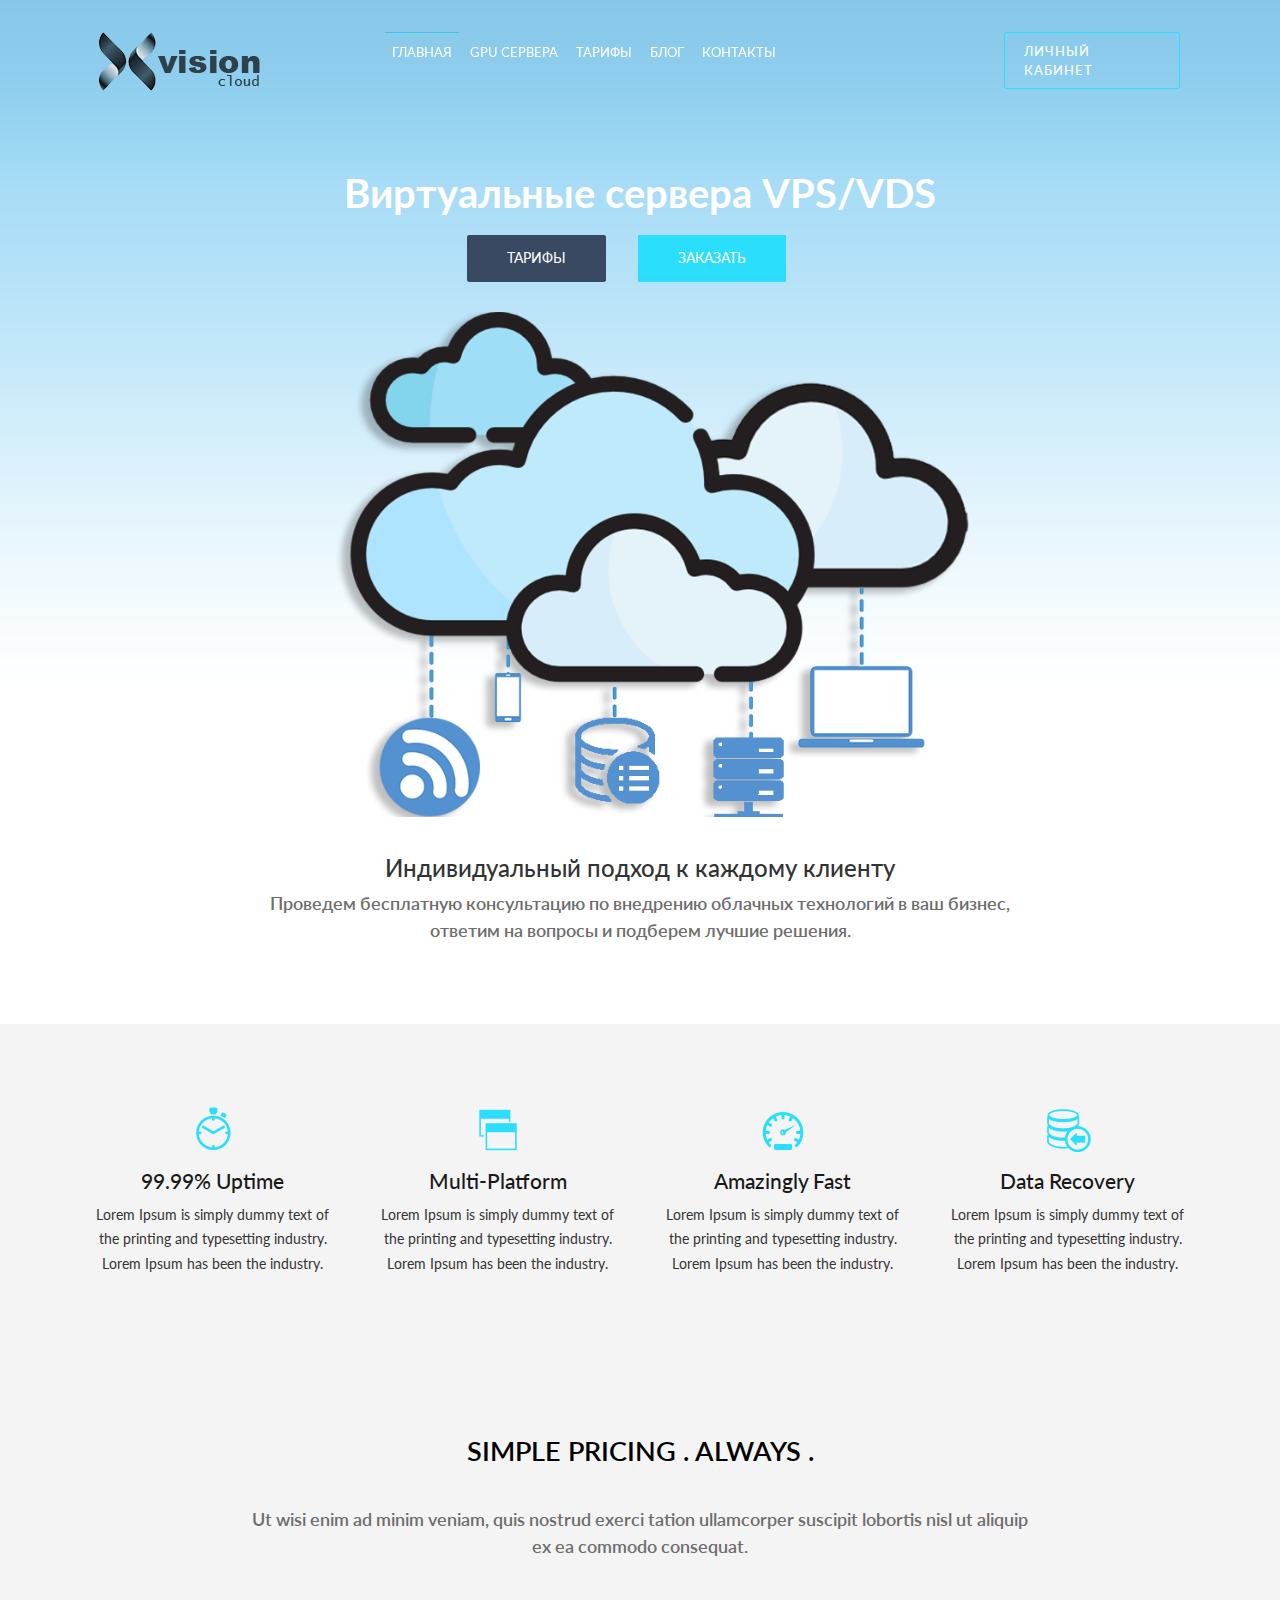
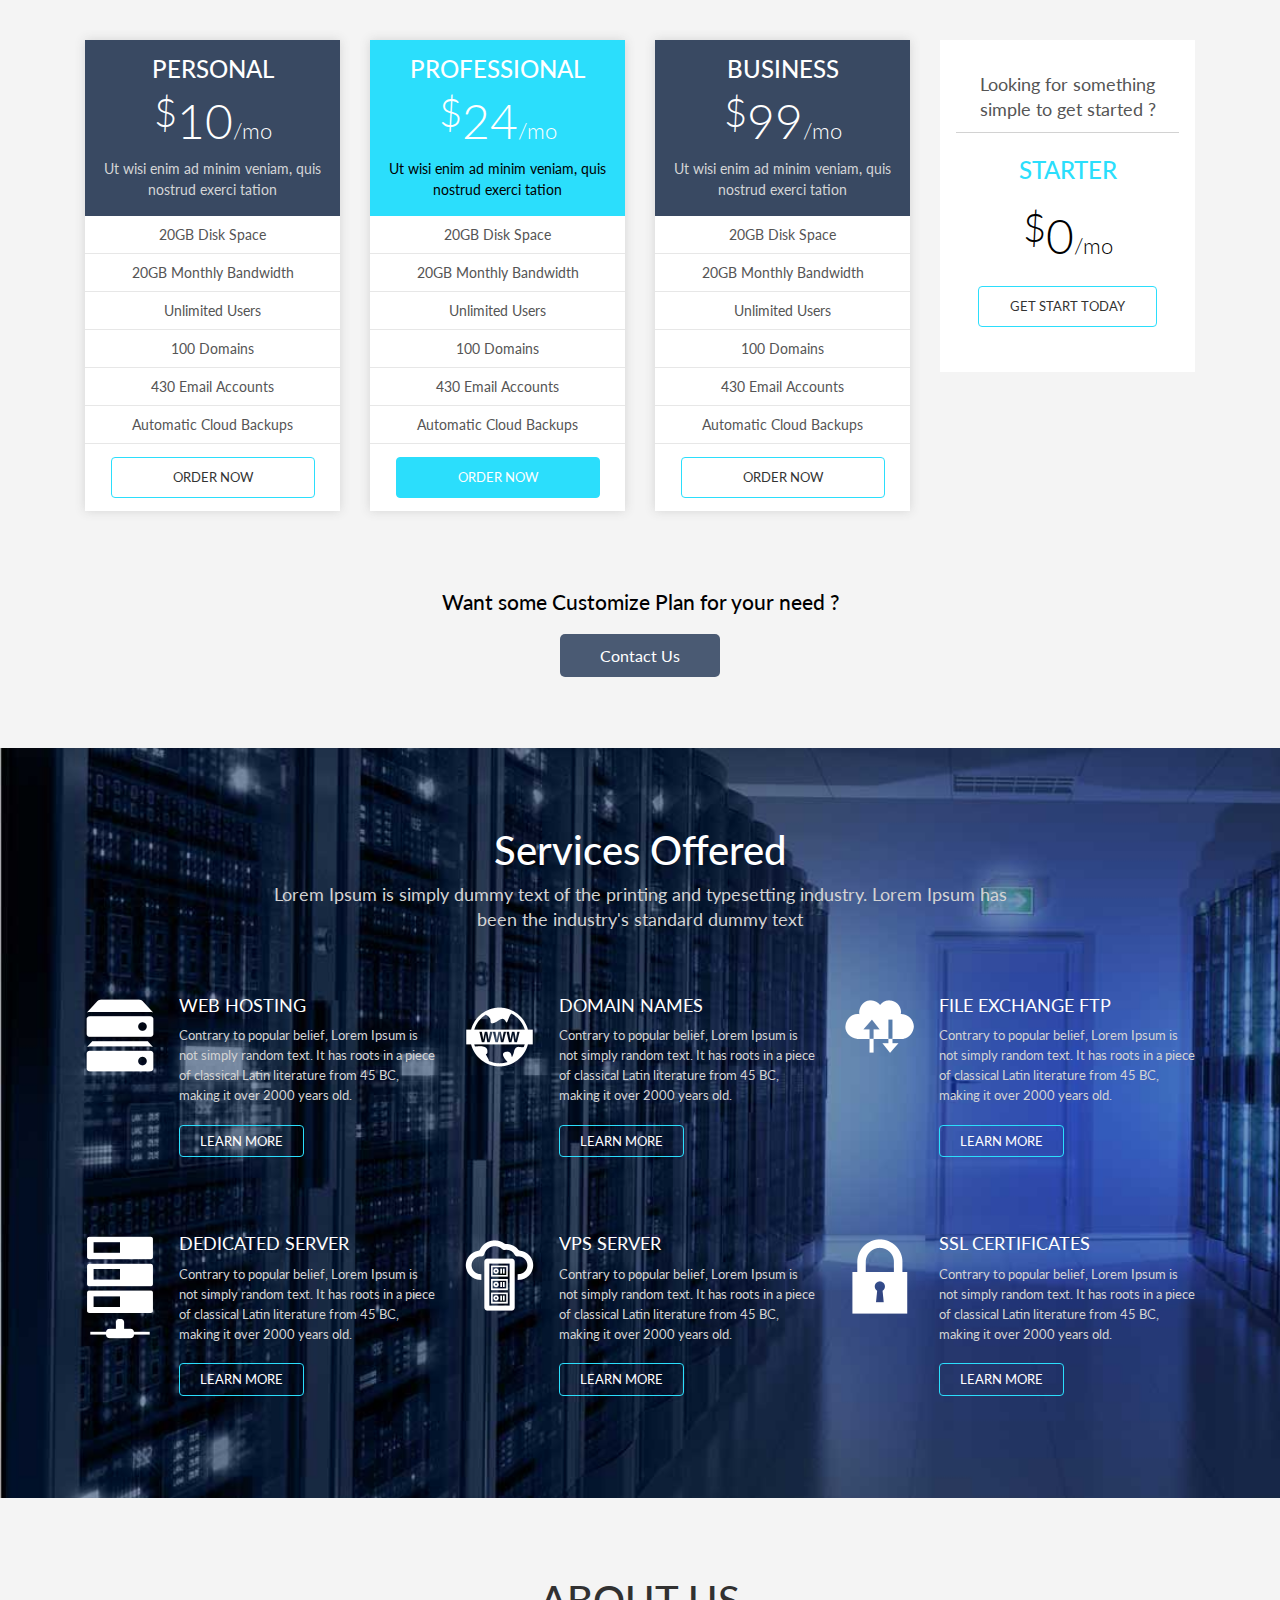
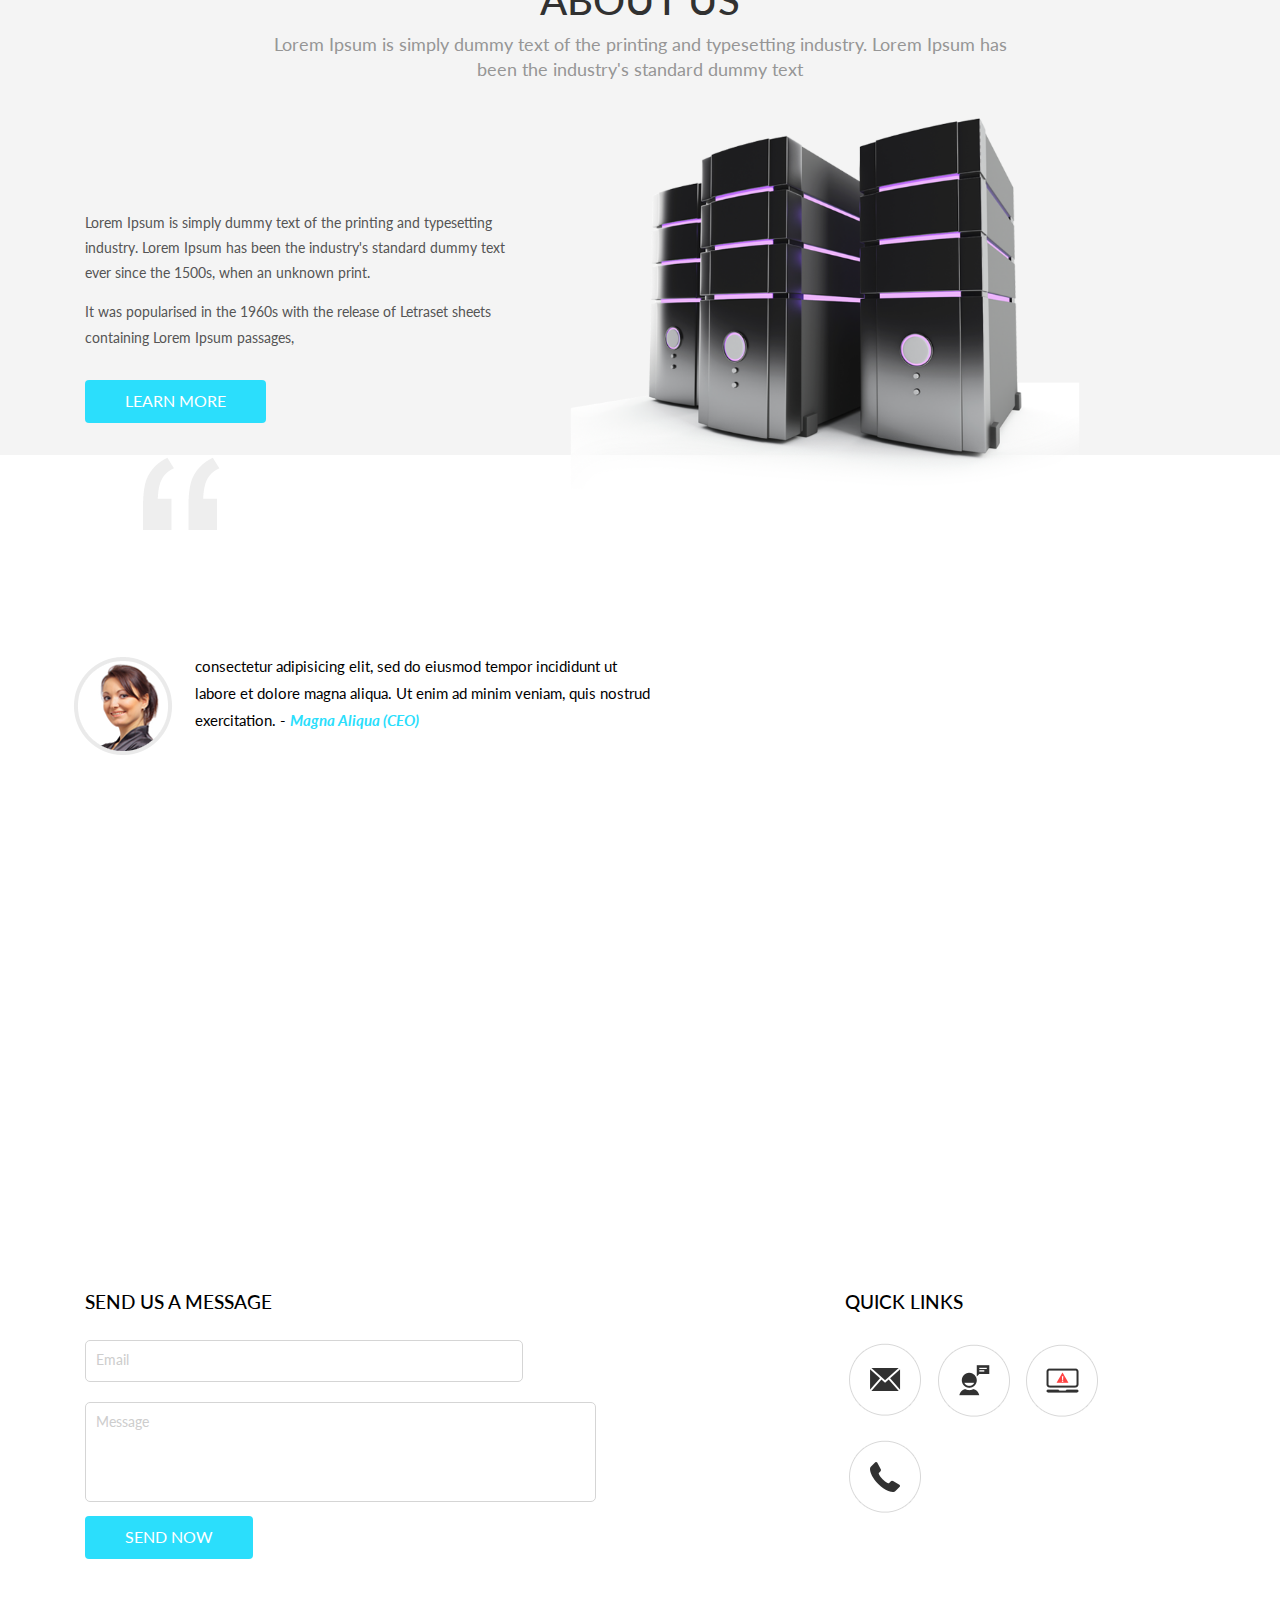
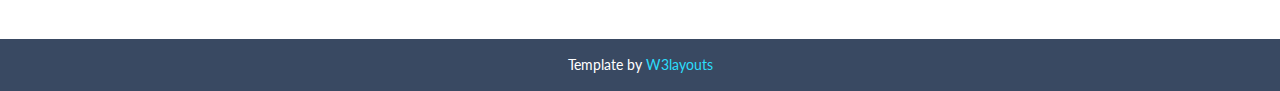
==== commit c27b4382: "index" ====
--- a/index.html
+++ b/index.html
@@ -55,18 +55,17 @@
 	   	   <div class="col-xs-9 menu">
 					<a class="toggleMenu" href="#"><img src="images/nav_icon.png" alt="" /> </a>
 					<ul class="nav" id="nav">
-					  <li class="current"><a href="index.html">Home</a></li>
-					  <li><a href="about.html">Why Konnect</a></li>
-					  <li><a href="services.html">Services</a></li>
-					  <li><a href="404.html">Feedback</a></li>
-					  <li><a href="blog.html">Blog</a></li>
-					  <li><a href="support.html">Support</a></li>								
+					  <li class="current"><a href="index.html">Главная</a></li>
+					  <li><a href="about.html">GPU сервера</a></li>
+					  <li><a href="plans.html">Тарифы</a></li>
+					  <li><a href="blog.html">Блог</a></li>
+					  <li><a href="support.html">Контакты</a></li>								
 					</ul>
 					<script type="text/javascript" src="js/responsive-nav.js"></script>
 		  </div>
 		  <div class="col-xs-3 header_but">
 			  <menu class="cl-effect-8" id="cl-effect-8">
-				 <a href="#">Client Area</a>
+				 <a href="#">Личный Кабинет</a>
 			  </menu>	
 		  </div>
 	      <div class="clearfix"></div>		
@@ -75,15 +74,24 @@
    	  </div>
    </div>
    <div class="header_bot_grid">
-      <h1>Konnect with us for better Experience</h1>
+      <h1>Виртуальные сервера VPS/VDS</h1>
       <div class="header-btns">
-		<a class="plans btn btn-primary1 btn-normal btn-inline" href="plans.html">View Plans</a>
-	    <a class="plans btn btn-primary2 btn-normal btn-inline" href="domain.html">Buy Now</a>
+		<a class="plans btn btn-primary1 btn-normal btn-inline" href="plans.html">Тарифы</a>
+	    <a class="plans btn btn-primary2 btn-normal btn-inline" href="domain.html">Заказать</a>
 	  </div>
 	  <span> </span>
    </div>
 </div>
+
 <div class="content_top">
+	<div class="container">
+		<div class="box3">
+			<h3>Индивидуальный подход к каждому клиенту</h3>
+			<p>Проведем бесплатную консультацию по внедрению облачных технологий в ваш бизнес, ответим на вопросы и подберем лучшие решения.</p>
+		</div>
+	</div>
+</div>
+<div class="content_bottom">
 	<div class="container">
 		<div class="col-md-3 grid_1">
 			<i class="time"> </i>
--- a/css/style.css
+++ b/css/style.css
@@ -21,15 +21,15 @@
 	-ms-transition:0.5s all;
 }
 .header{
-	background: url(../images/banner.jpg) no-repeat 0px 0px;
+	background: url(../images/banner2.jpg) no-repeat 0px 0px;
 	background-size: cover;
 	-webkit-background-size: cover;
 	-moz-background-size: cover;
 	-o-background-size: cover;
-	height: 810px;
+	height: 840px;
 }
 .about_header{
-	background: url(../images/banner.jpg) no-repeat 0px 0px;
+	background: url(../images/banner2.jpg) no-repeat 0px 0px;
 	background-size: cover;
 	-webkit-background-size: cover;
 	-moz-background-size: cover;
@@ -610,7 +610,9 @@
 .header_bot_grid span{
 	width:851px;
 	height:604px;
-	background:url(../images/server.png)no-repeat;
+	background:url(../images/server2.png)no-repeat;
+	margin-top: 30px;
+	margin-bottom: 20px;
 	display:inline-block;
 }
 .content_top{
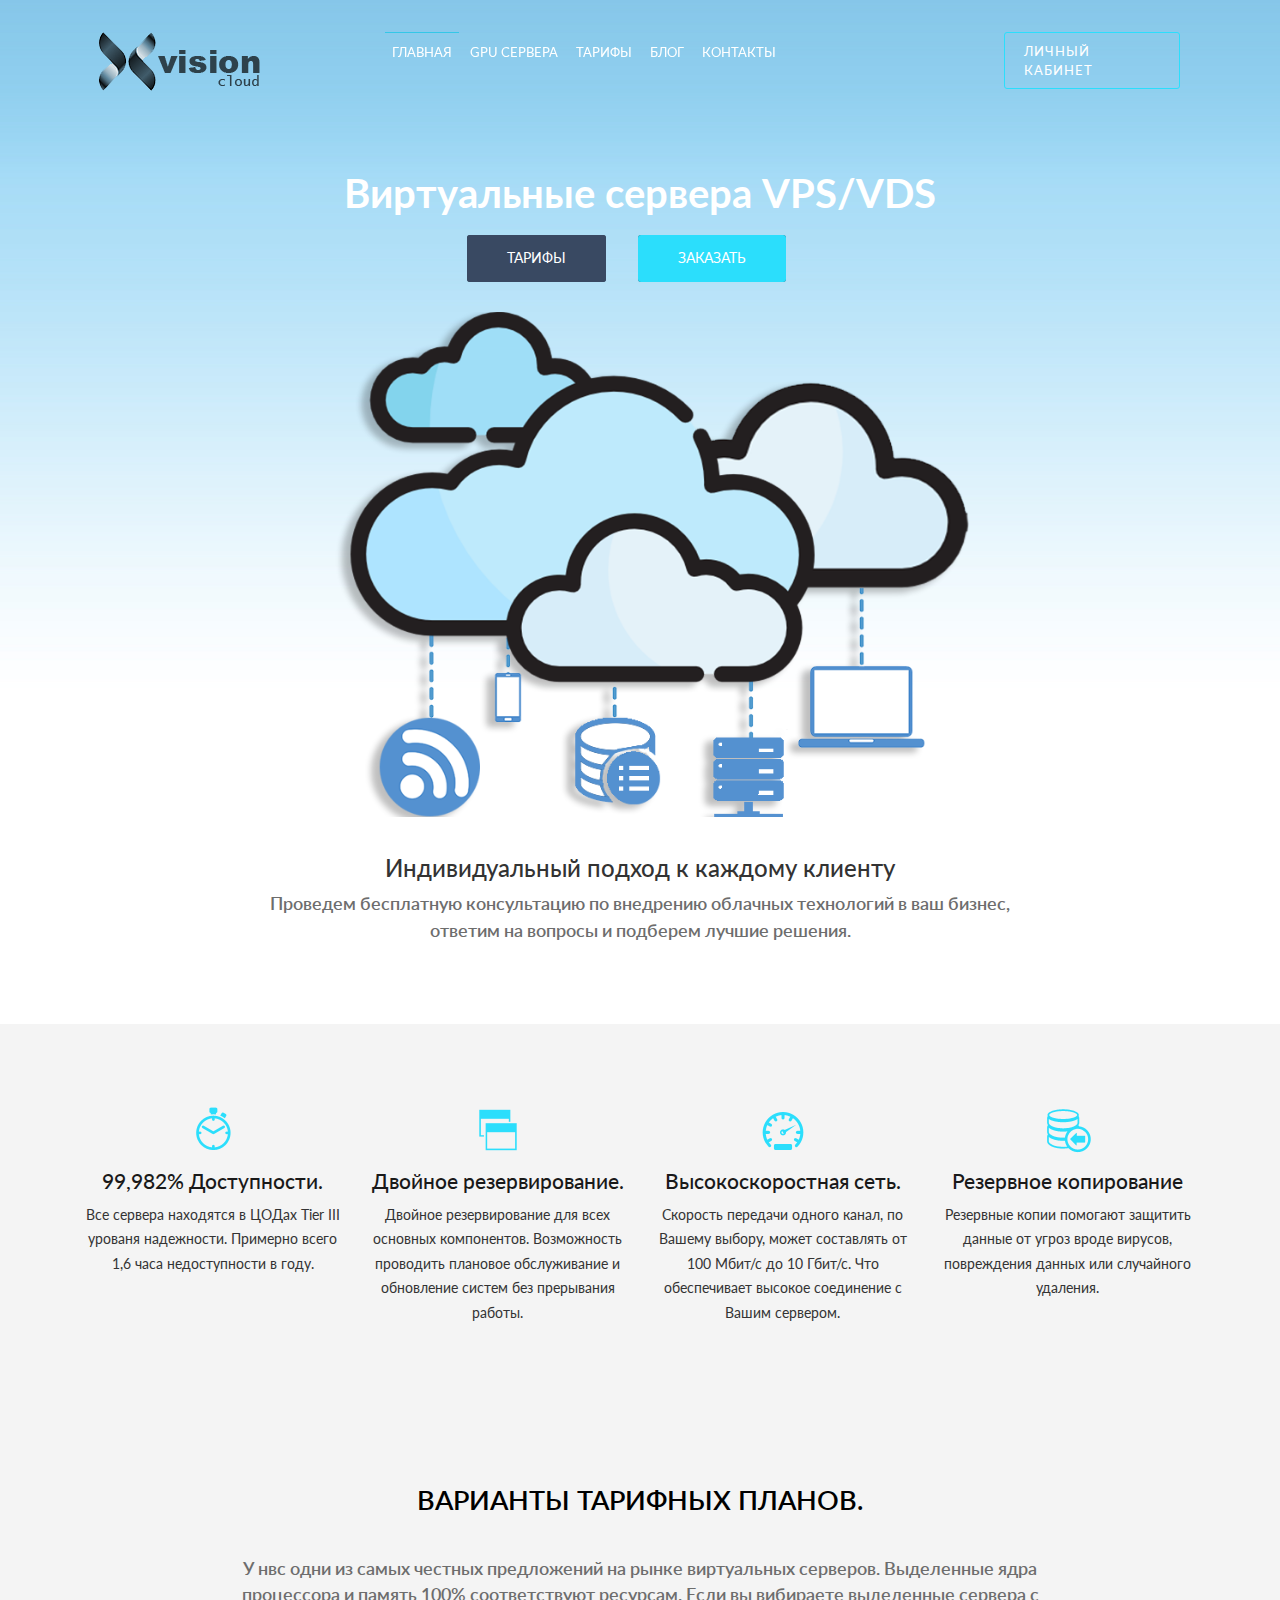
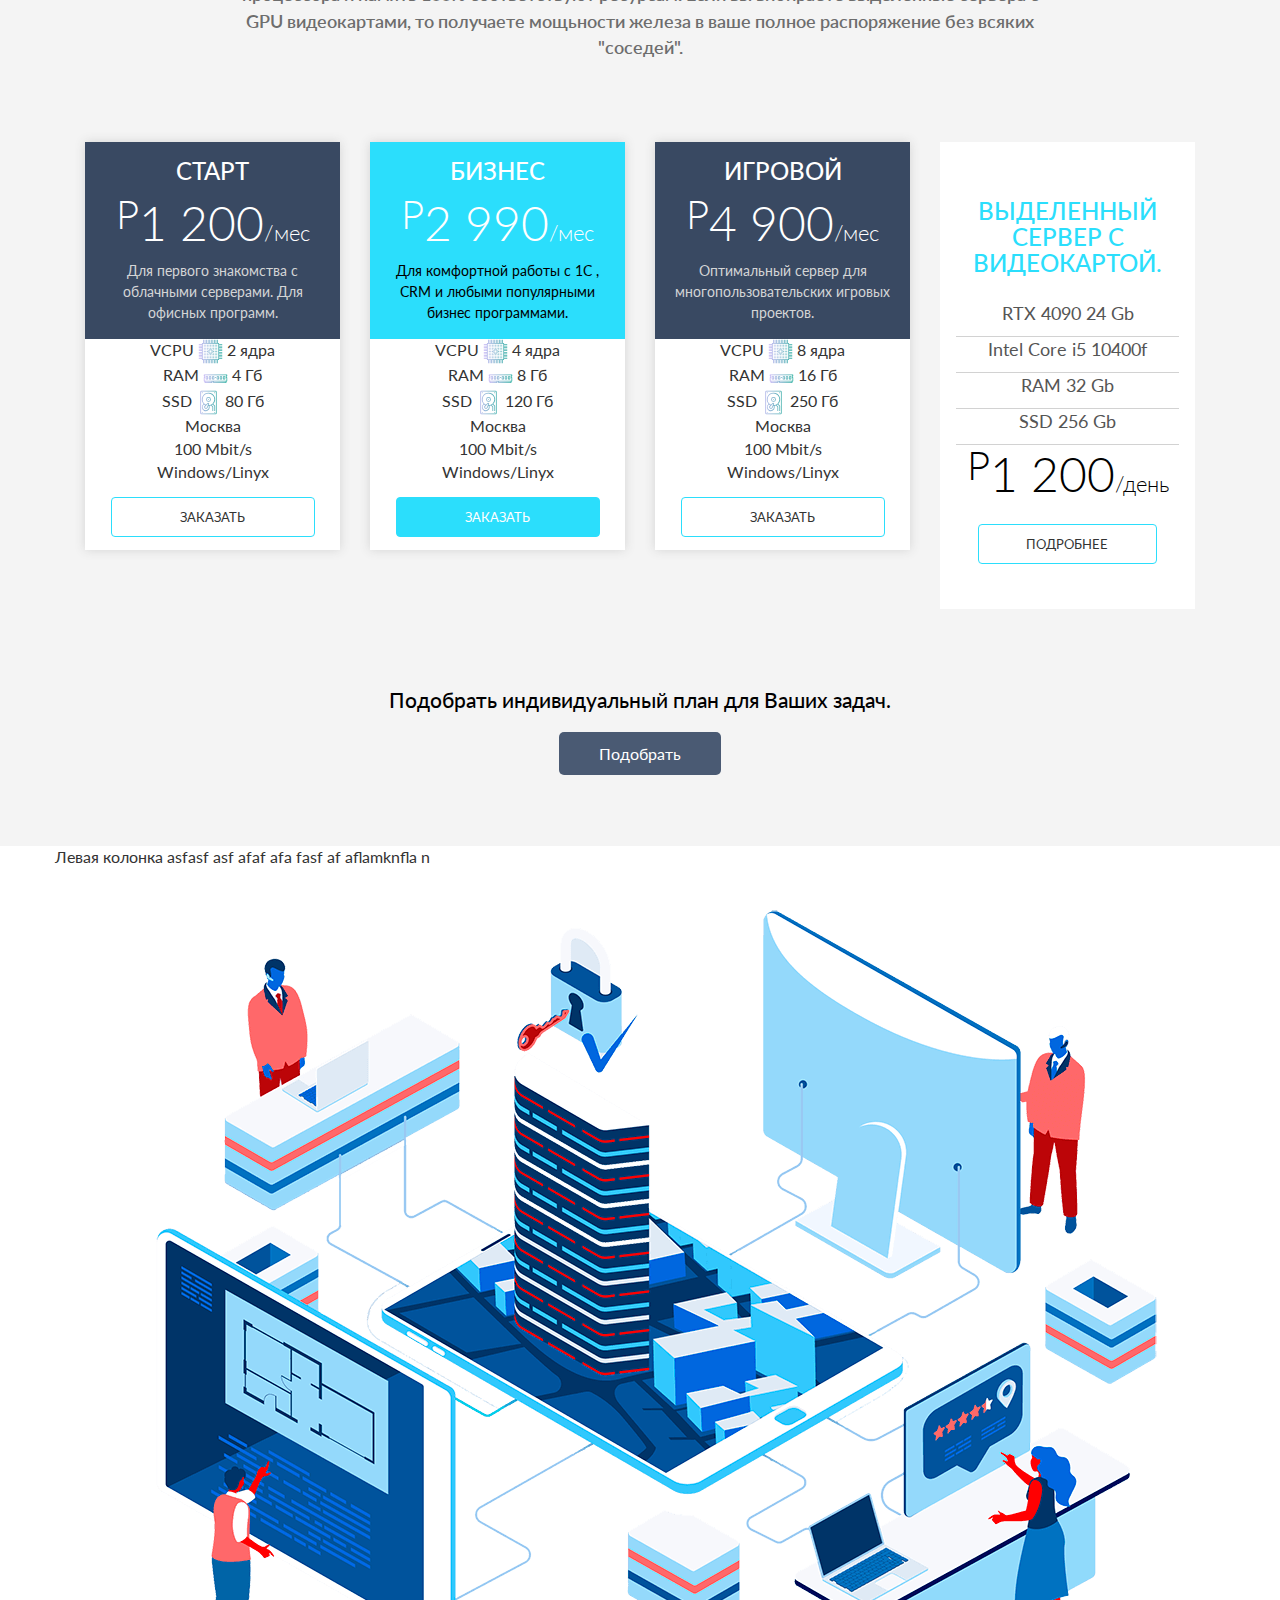
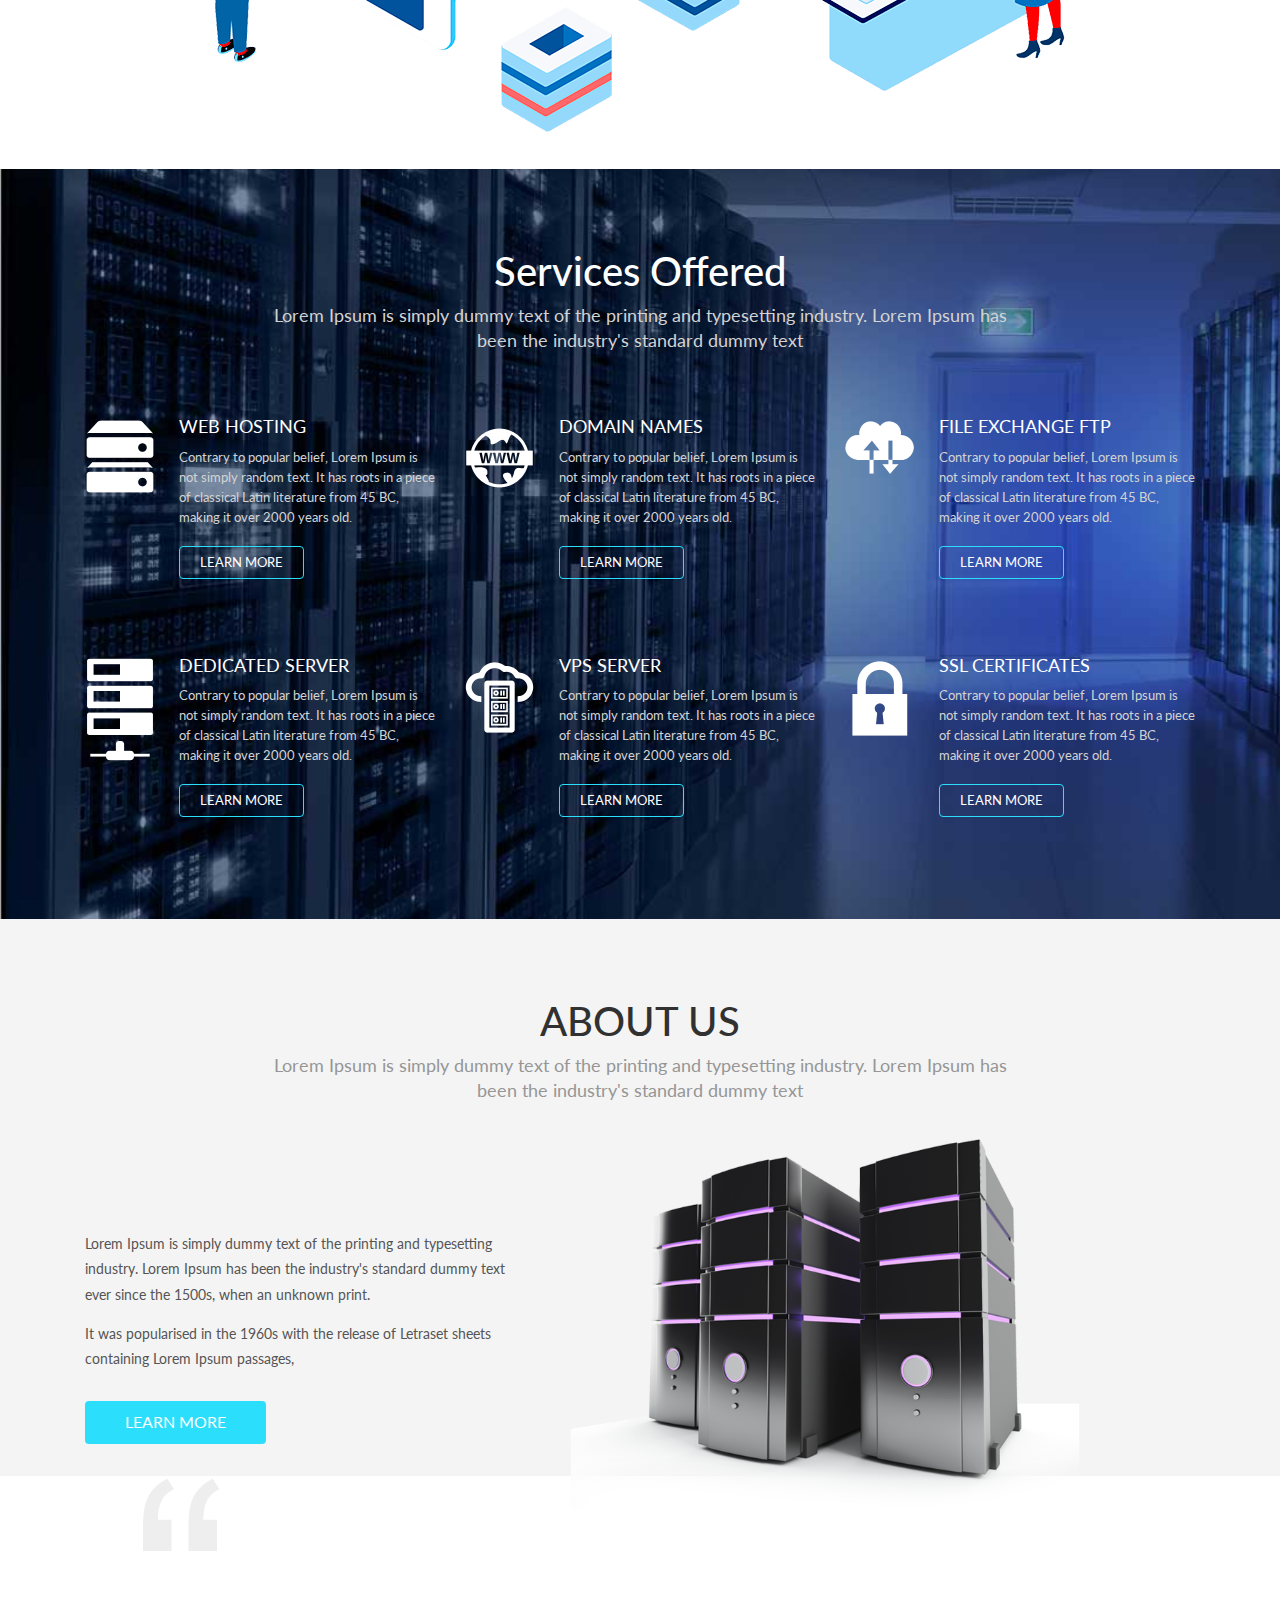
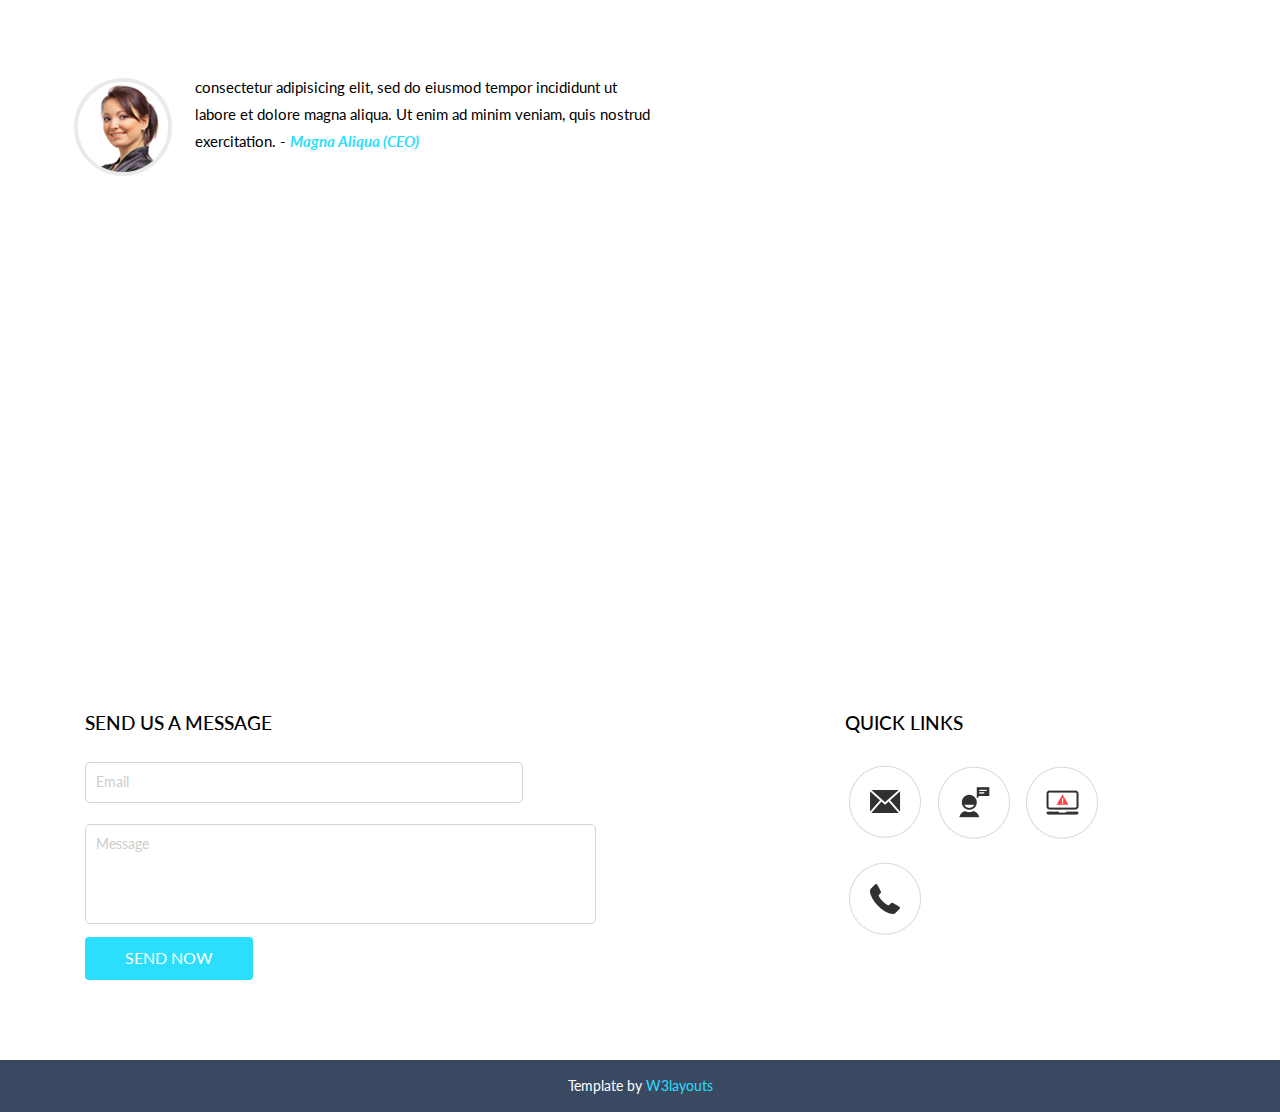
==== commit 96f4d040: "Day 2" ====
--- a/index.html
+++ b/index.html
@@ -27,6 +27,7 @@
 <!-- Add fancyBox main JS and CSS files -->
 <script src="js/jquery.magnific-popup.js" type="text/javascript"></script>
 <link href="css/popup.css" rel="stylesheet" type="text/css">
+
 		<script>
 			$(document).ready(function() {
 				$('.popup-with-zoom-anim').magnificPopup({
@@ -95,49 +96,58 @@
 	<div class="container">
 		<div class="col-md-3 grid_1">
 			<i class="time"> </i>
-			<h3>99.99% Uptime</h3>
-			<p>Lorem Ipsum is simply dummy text of the printing and typesetting industry. Lorem Ipsum has been the industry.</p>
+			<h3>99,982% Доступности.</h3>
+			<p>Все сервера находятся в ЦОДах Tier III урованя надежности. Примерно всего 1,6 часа недоступности в году. </p>
 		</div>
 		<div class="col-md-3 grid_1">
 			<i class="platform"> </i>
-			<h3>Multi-Platform</h3>
-			<p>Lorem Ipsum is simply dummy text of the printing and typesetting industry. Lorem Ipsum has been the industry.</p>
+			<h3>Двойное резервирование.</h3>
+			<p>Двойное резервирование для всех основных компонентов.  Возможность проводить плановое обслуживание и обновление систем без прерывания работы.</p>
 		</div>
 		<div class="col-md-3 grid_1">
 			<i class="fast"> </i>
-			<h3>Amazingly Fast</h3>
-			<p>Lorem Ipsum is simply dummy text of the printing and typesetting industry. Lorem Ipsum has been the industry.</p>
+			<h3>Высокоскоростная сеть.</h3>
+			<p> Скорость передачи одного канал, по Вашему выбору, может составлять от 100 Мбит/с до 10 Гбит/с. Что обеспечивает высокое соединение с Вашим сервером.</p>
 		</div>
 		<div class="col-md-3 grid_1">
 			<i class="data"> </i>
-			<h3>Data Recovery</h3>
-			<p>Lorem Ipsum is simply dummy text of the printing and typesetting industry. Lorem Ipsum has been the industry.</p>
-		</div>
-	</div>
-</div>
+			<h3>Резервное копирование</h3>
+			<p>Резервные копии помогают защитить данные от угроз вроде вирусов, повреждения данных или случайного удаления.</p>
+		</div>
+	</div>
+</div>
+
+
 <div class="content_bottom">
 	<div class="container">
 		<div class="box3">
-		  <h2>Simple Pricing . Always .</h2>
-		  <p>Ut wisi enim ad minim veniam, quis nostrud exerci tation ullamcorper suscipit lobortis nisl ut aliquip ex ea commodo consequat.</p>
+		  <h2>Варианты тарифных планов.</h2>
+		  <p>У нвс одни из самых честных предложений на рынке виртуальных серверов. Выделенные ядра процессора и память 100% соответствуют ресурсам. Если вы вибираете выделенные сервера с GPU видеокартами, то получаете мощьности железа в ваше полное распоряжение без всяких "соседей". </p>
 		</div>
 		 <div class="plans">
+
        	           <div class="col-md-3">
 						  <div class="pricing-table-grid">
 								<div class="plans_head">
-									<h3>Personal</h3>
-								    <h4 class="m_4"><small class="m_2">$</small>10<small small class="m_3">/mo</small></h4>
-								    <p>Ut wisi enim ad minim veniam, quis nostrud exerci tation</p>
+									<h3>Старт</h3>
+								    <h4 class="m_4"><small class="m_2">P</small>1 200<small small class="m_3">/мес</small></h4>
+								    <p>Для первого знакомства с облачными серверами. Для офисных программ.</p>
 								</div>
-								<ul>
-									<li><a href="#">20GB Disk Space</a></li>
-									<li><a href="#">20GB Monthly Bandwidth</a></li>
-									<li><a href="#">Unlimited Users</a></li>
-									<li><a href="#">100 Domains</a></li>
-									<li><a href="#">430 Email Accounts</a></li>
-									<li><a href="#">Automatic Cloud Backups</a></li>
-							    </ul>
-							    <a class="popup-with-zoom-anim button" href="#small-dialog">Order Now</a>
+								 VCPU <img src="images/025-processor.svg" width="25" height="25"> 2 ядра<br>
+								 RAM <img src="images/026-ram.svg" width="25" height="25"> 4 Гб<br>
+								 SSD <img src="images/015-hard drive.svg" width="25" height="25"> 80 Гб<br>
+								 Москва<br>
+								 100 Mbit/s<br>
+								 Windows/Linyx<br>
+								<!-- <ul>
+									<li><img src="images/025-processor.svg" width="25" height="25"> VCPU 2 ядра</li>
+									<li><img src="images/026-ram.svg" width="25" height="25"> RAM 4 Гб</li>
+									<li><img src="images/015-hard drive.svg" width="25" height="25"> SSD 80 Гб</li>
+									<li><img src="images/038-geo.svg" width="25" height="25"> Москва</li>
+									<li><img src="images/016-lan.svg" width="25" height="25"> 100 Mbit/s</li>
+									<li><img src="images/031-software.svg" width="25" height="25"> Windows/Linyx</li>
+							    </ul> -->
+							    <a class="popup-with-zoom-anim button" href="#small-dialog">Заказать</a>
 							    <div id="small-dialog" class="mfp-hide">
 									<div class="pop_up">
 									 	<div class="payment-online-form-left">
@@ -199,56 +209,63 @@
              <div class="col-md-3">
 					<div class="pricing-table-grid">
 								<div class="plans_head1">
-									<h3>Professional</h3>
-								    <h4 class="m_4"><small class="m_2">$</small>24<small small class="m_3">/mo</small></h4>
-								    <p>Ut wisi enim ad minim veniam, quis nostrud exerci tation</p>
+									<h3>Бизнес</h3>
+								    <h4 class="m_4"><small class="m_2">Р</small>2 990<small small class="m_3">/мес</small></h4>
+								    <p>Для комфортной работы с 1С , CRM и любыми популярными бизнес программами.</p>
 								</div>
-								<ul>
-									<li><a href="#">20GB Disk Space</a></li>
-									<li><a href="#">20GB Monthly Bandwidth</a></li>
-									<li><a href="#">Unlimited Users</a></li>
-									<li><a href="#">100 Domains</a></li>
-									<li><a href="#">430 Email Accounts</a></li>
-									<li><a href="#">Automatic Cloud Backups</a></li>
-							    </ul>
-							    <a class="popup-with-zoom-anim button1" href="#small-dialog">Order Now</a>
+								VCPU <img src="images/025-processor.svg" width="25" height="25"> 4 ядра<br>
+								RAM <img src="images/026-ram.svg" width="25" height="25"> 8 Гб<br>
+								SSD <img src="images/015-hard drive.svg" width="25" height="25"> 120 Гб<br>
+								Москва<br>
+								100 Mbit/s<br>
+								Windows/Linyx<br>
+							    <a class="popup-with-zoom-anim button1" href="#small-dialog">Заказать</a>
 				      </div>
 		     </div>	
 	         <div class="col-md-3">
 				<div class="pricing-table-grid">
 								<div class="plans_head">
-									<h3>Business</h3>
-								    <h4 class="m_4"><small class="m_2">$</small>99<small small class="m_3">/mo</small></h4>
-								    <p>Ut wisi enim ad minim veniam, quis nostrud exerci tation</p>
+									<h3>Игровой</h3>
+								    <h4 class="m_4"><small class="m_2">Р</small>4 900<small small class="m_3">/мес</small></h4>
+								    <p>Оптимальный сервер для многопользовательских игровых проектов.</p>
 								</div>
-								<ul>
-									<li><a href="#">20GB Disk Space</a></li>
-									<li><a href="#">20GB Monthly Bandwidth</a></li>
-									<li><a href="#">Unlimited Users</a></li>
-									<li><a href="#">100 Domains</a></li>
-									<li><a href="#">430 Email Accounts</a></li>
-									<li><a href="#">Automatic Cloud Backups</a></li>
-							    </ul>
-							    <a class="popup-with-zoom-anim button" href="#small-dialog">Order Now</a>
+								VCPU <img src="images/025-processor.svg" width="25" height="25"> 8 ядра<br>
+								RAM <img src="images/026-ram.svg" width="25" height="25"> 16 Гб<br>
+								SSD <img src="images/015-hard drive.svg" width="25" height="25"> 250 Гб<br>
+								Москва<br>
+								100 Mbit/s<br>
+								Windows/Linyx<br>
+							    <a class="popup-with-zoom-anim button" href="#small-dialog">Заказать</a>
 				</div>
 		    </div>
 	        <div class="col-md-3">
 				<div class="pricing-table-grid1">
-					<p>Looking for something simple to get started ?</p>		
-					<h5>Starter</h5>
+					<h5>Выделенный сервер с видеокартой.</h5> 
+					<p>RTX 4090 24 Gb</p>
+					<p>Intel Core i5 10400f</p>
+					<p>RAM 32 Gb</p>
+					<p>SSD 256 Gb</p>		
+
 					
-					<h4 class="m_4 m_5"><small class="m_2 sm1">$</small>0<small small class="m_3 sm2">/mo</small></h4>
-					<a class="popup-with-zoom-anim button" href="#small-dialog">Get Start Today</a>		   
+					<h4 class="m_4 m_5"><small class="m_2 sm1">Р</small>1 200<small small class="m_3 sm2">/день</small></h4>
+					<a class="popup-with-zoom-anim button" href="#small-dialog">Подробнее</a>		   
 				</div>
 		    </div>	
 		    <div class="clearfix"> </div>								
        </div>
        <div class="plans_desc">
-        <h3>Want some Customize Plan for your need ?</h3>
-        <a class="contact_btn" href="#">Contact Us</a>
+        <h3>Подобрать индивидуальный план для Ваших задач.</h3>
+        <a class="contact_btn" href="#">Подобрать</a>
        </div>
 	</div>
 </div>
+
+<div class="container">
+	<div class="row">
+	   <div class="col">Левая колонка asfasf asf afaf afa fasf af aflamknfla n</div>
+	   <div class="col"> <img src="images/Cod.png" ></div>
+	</div>
+  </div>
 
 <div class="services">
 	<div class="container">
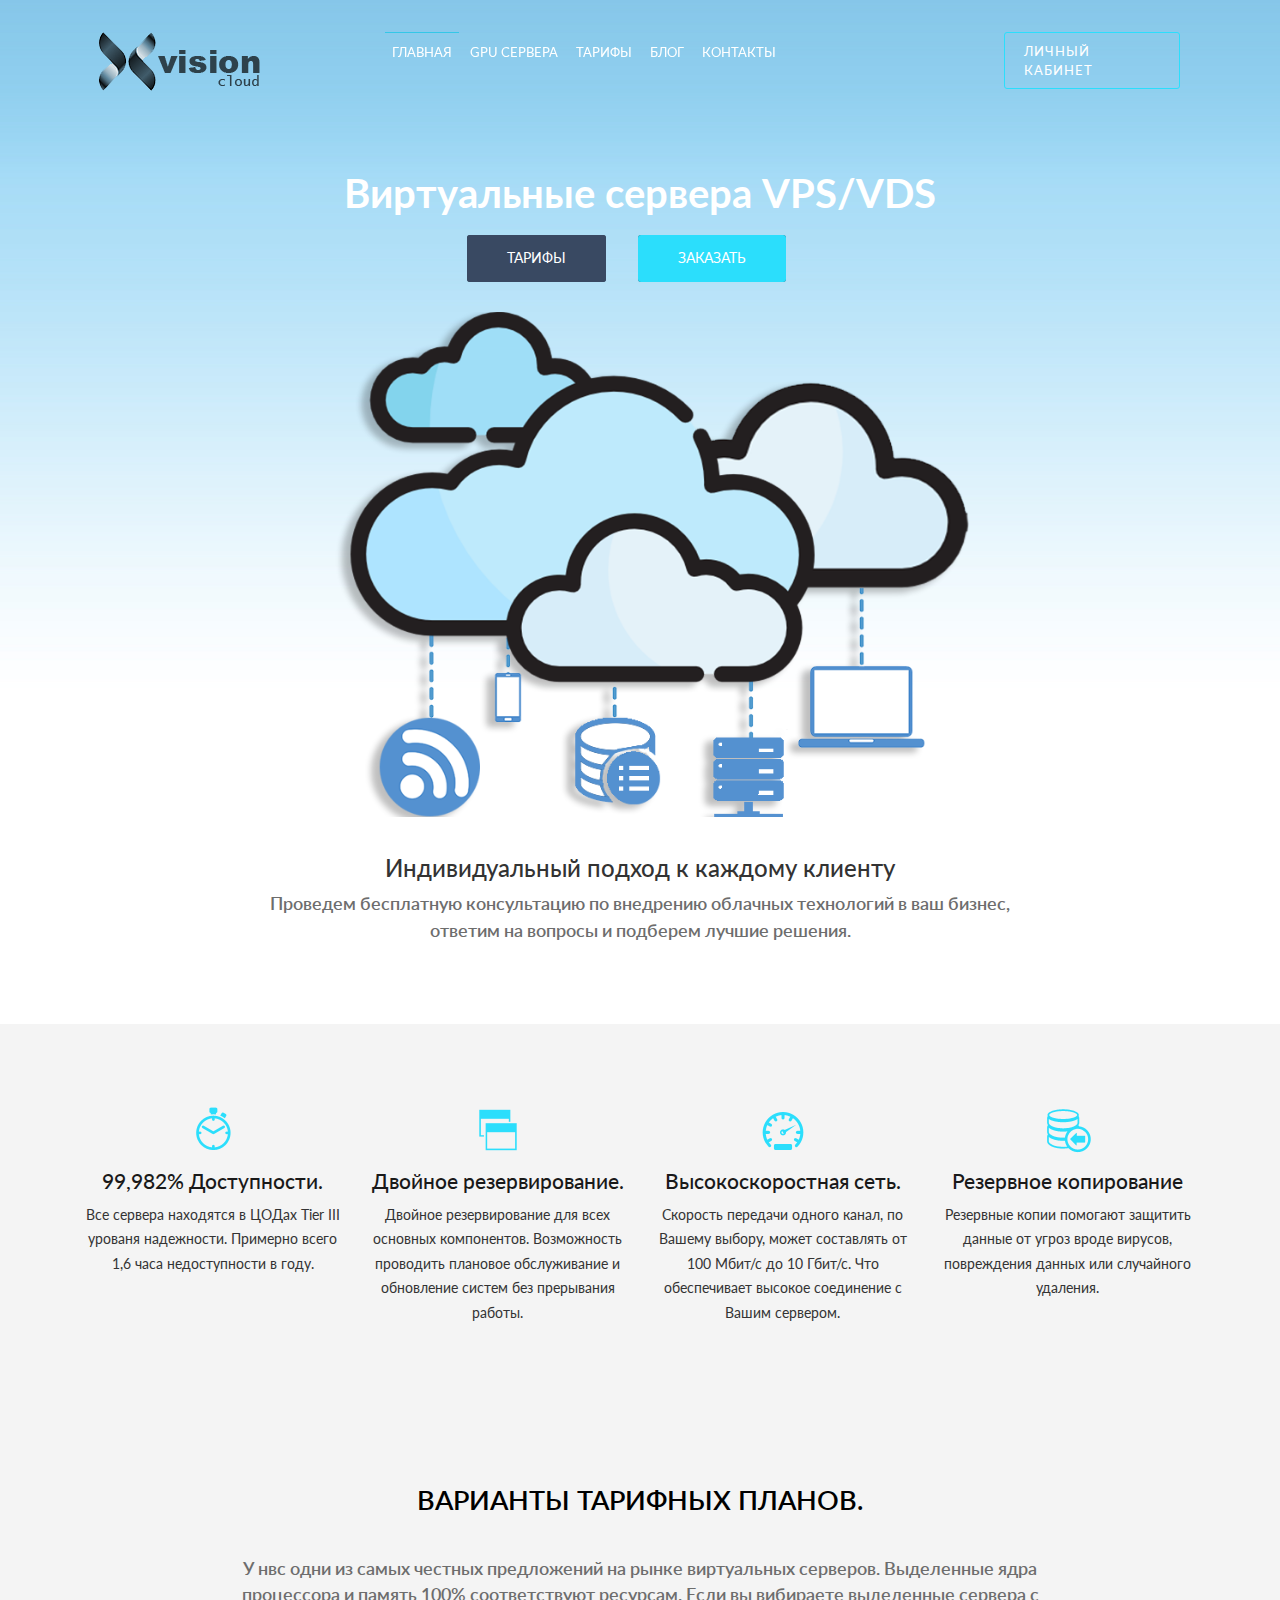
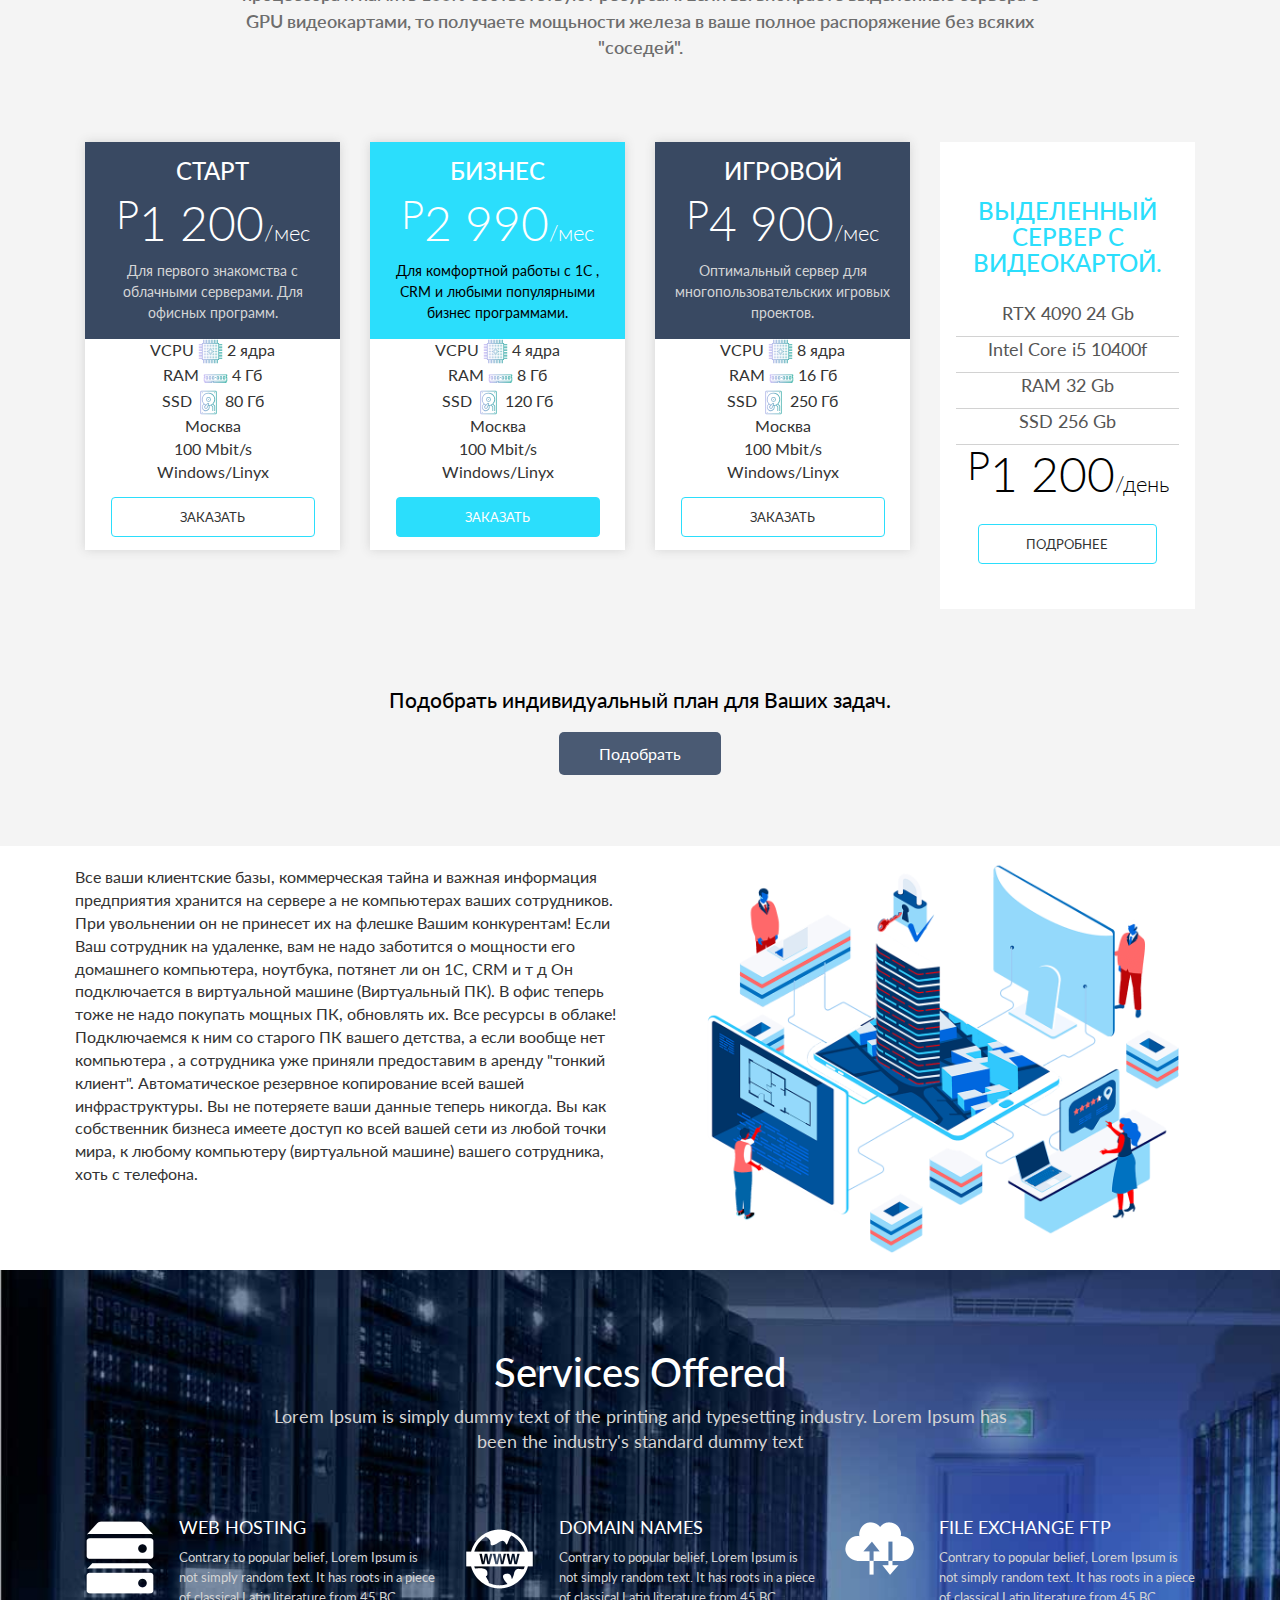
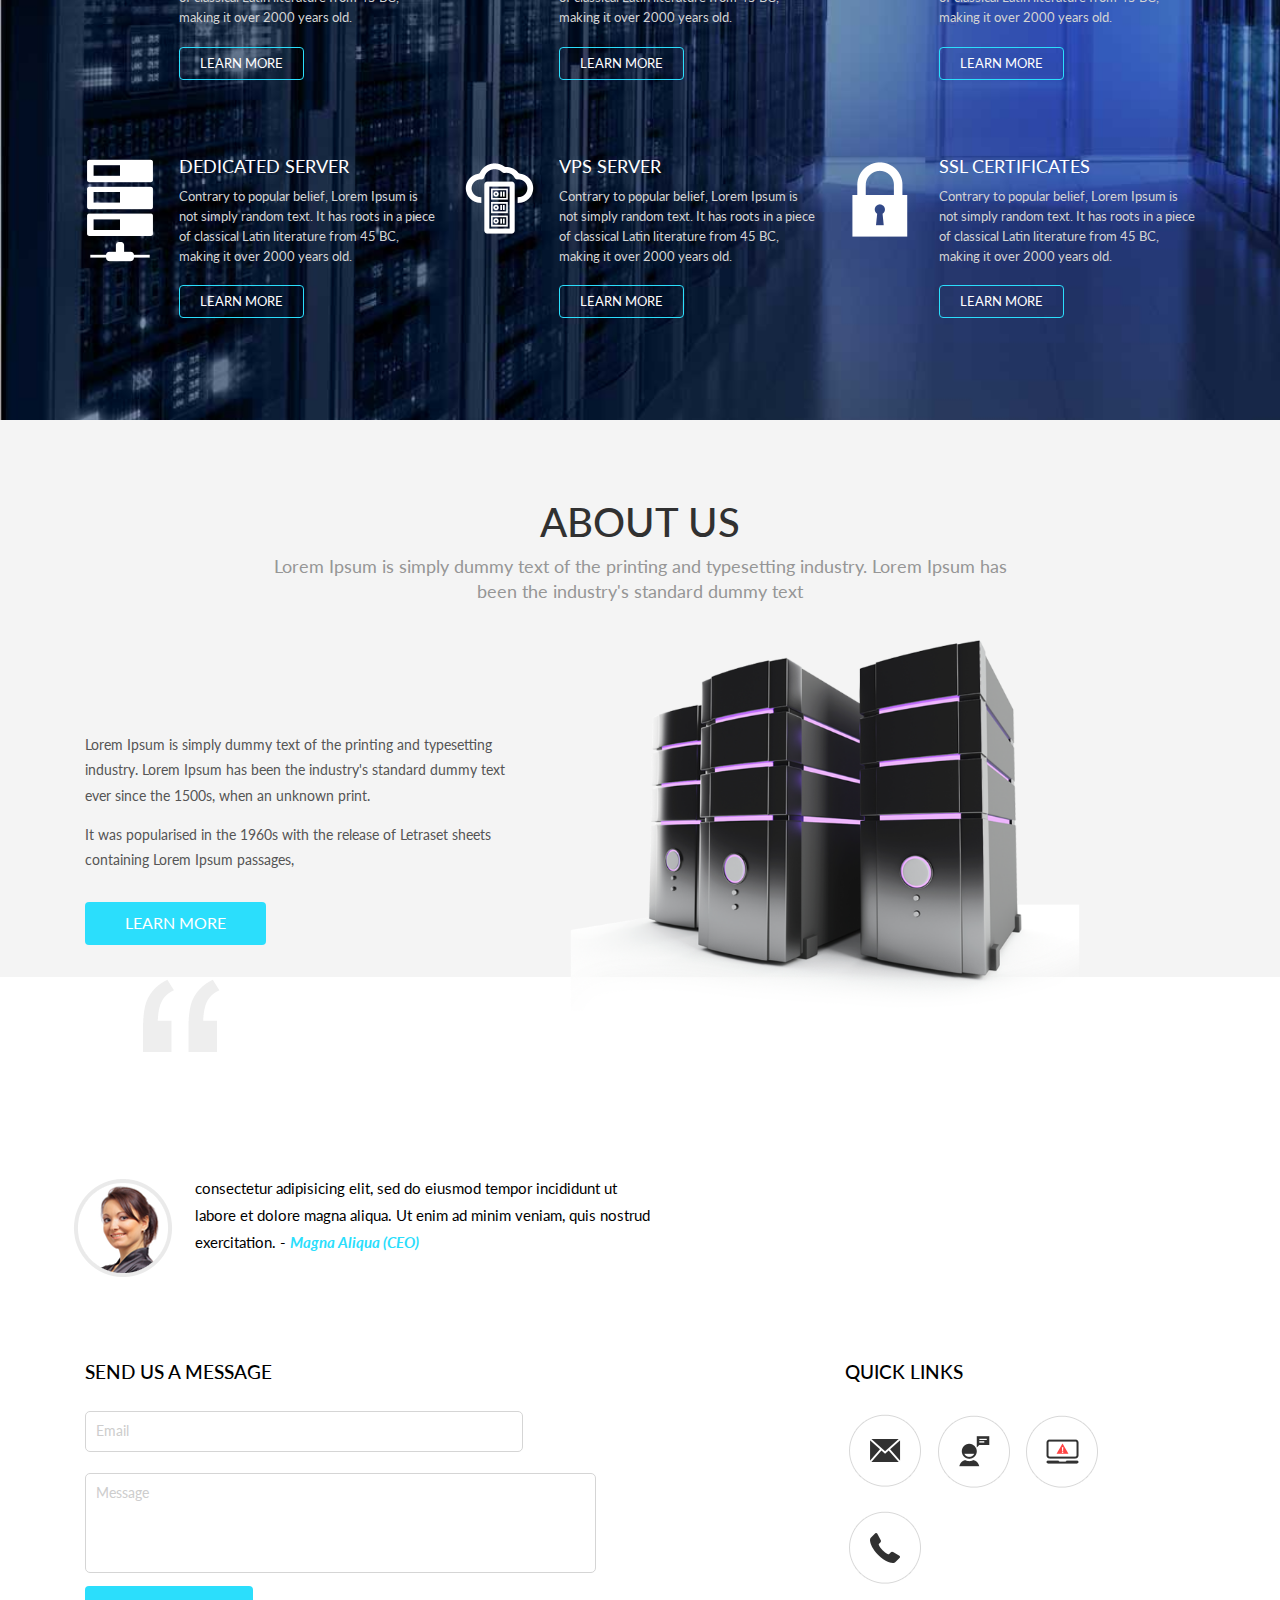
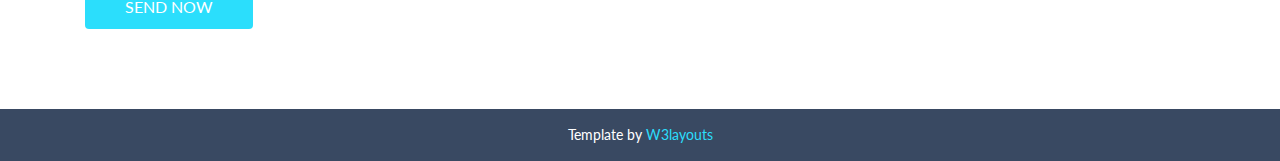
==== commit 35d2282f: "Day 3" ====
--- a/index.html
+++ b/index.html
@@ -43,6 +43,7 @@
 			});
 		});
 		</script>
+	
 </head>
 <body>
 <div class="header">
@@ -261,11 +262,35 @@
 </div>
 
 <div class="container">
-	<div class="row">
-	   <div class="col">Левая колонка asfasf asf afaf afa fasf af aflamknfla n</div>
-	   <div class="col"> <img src="images/Cod.png" ></div>
-	</div>
-  </div>
+    <div class="row">
+        <div class="col text-column">
+			Все ваши клиентские базы, коммерческая тайна и важная информация предприятия хранится на сервере а не компьютерах ваших сотрудников. При увольнении он не принесет их на флешке Вашим конкурентам!
+
+Если Ваш сотрудник на удаленке, вам не надо заботится о мощности его домашнего компьютера, ноутбука, потянет ли он 1С, CRM и т д Он подключается в виртуальной машине (Виртуальный ПК). 
+
+В офис теперь тоже не надо покупать мощных ПК, обновлять их. Все ресурсы в облаке! Подключаемся к ним со старого ПК вашего детства, а если вообще нет компьютера , а сотрудника уже приняли предоставим в аренду "тонкий клиент".
+
+Автоматическое резервное копирование всей вашей инфраструктуры. Вы не потеряете ваши данные теперь никогда.
+
+Вы как собственник бизнеса имеете доступ ко всей вашей сети из любой точки мира, к любому компьютеру (виртуальной машине) вашего сотрудника, хоть с телефона.
+		</div>
+        <div class="col image-column">
+            <img class="my-image" src="images/Cod.png" alt="Cod">
+        </div>
+    </div>
+</div>
+<div class="uCalc_455129"></div>
+<script>
+    var widgetOptions455129 = {
+        bg_color: "transparent"
+    };
+    (function() {
+        var a = document.createElement("script"), h = "head";
+        a.async = true;
+        a.src = (document.location.protocol == "https:" ? "https:" : "http:") + "//ucalc.pro/api/widget.js?id=455129&t="+Math.floor(new Date()/18e5);
+        document.getElementsByTagName(h)[0].appendChild(a)
+    })();
+</script>
 
 <div class="services">
 	<div class="container">
@@ -375,9 +400,7 @@
 		</ul>
 	</div>
 </div>
-<div class="map">
-	<iframe src="https://www.google.com/maps/embed?pb=!1m14!1m12!1m3!1d3150859.767904157!2d-96.62081048651531!3d39.536794757966845!2m3!1f0!2f0!3f0!3m2!1i1024!2i768!4f13.1!5e0!3m2!1sen!2sin!4v1408111832978"> </iframe>
-</div>
+
 <div class="contact_index">
 	<div class="container">
 		<div class="col-md-8 contact_index-left">
--- a/css/style.css
+++ b/css/style.css
@@ -2572,4 +2572,42 @@
 ul.list_3 li span {
 	width: 62%;
 }
+
+}
+/* Мои CSS */
+.my-image {
+    width: 300px;
+    height: auto;
+}
+
+@media (min-width: 768px) {
+    .my-image {
+        width: 75%;
+    }
+}
+
+@media (min-width: 992px) {
+    .my-image {
+        width: 80%;
+    }
+}
+
+@media (min-width: 1200px) {
+    .my-image {
+        width: 100%;
+    }
+}
+.row {
+    display: flex;
+}
+.text-column {
+    flex: 1;
+	padding: 20px;
+}
+
+.image-column {
+    flex: 1;
+    display: flex;
+    justify-content: flex-end;
+    align-items: center;
 }